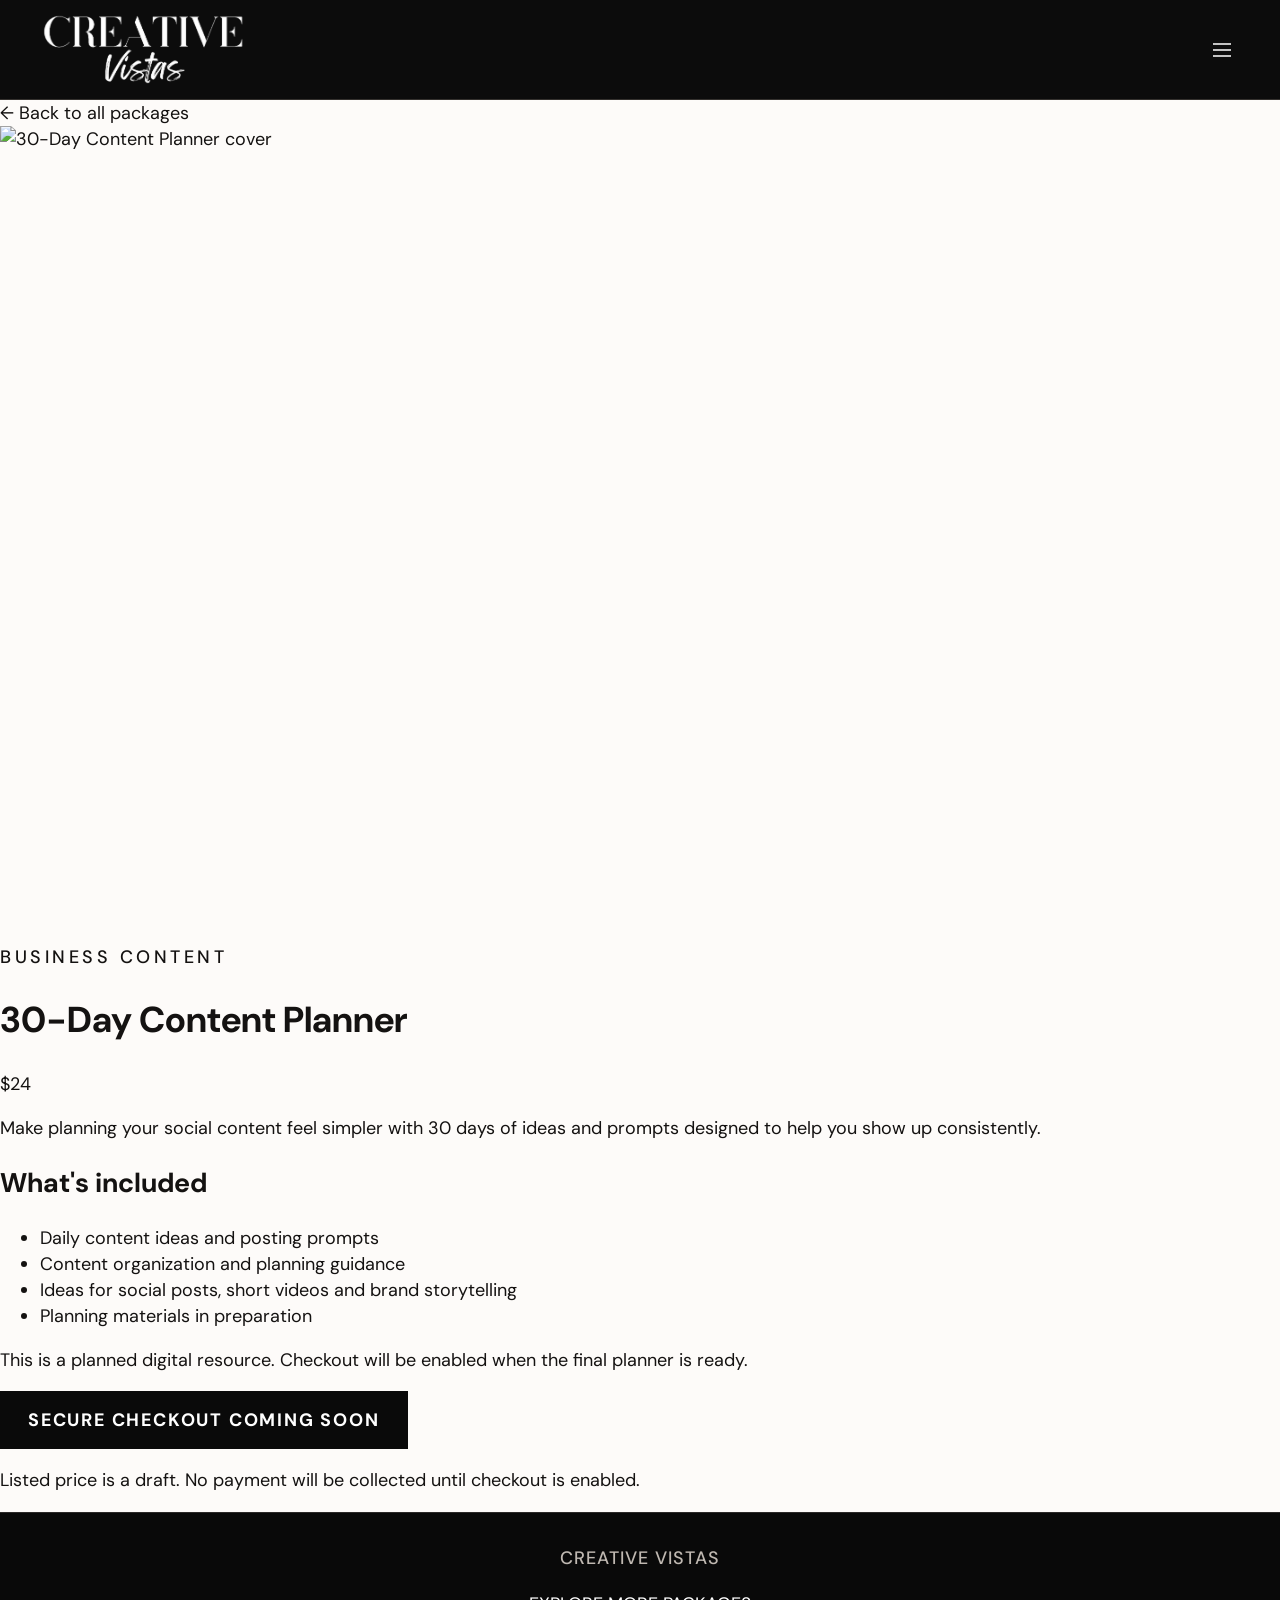
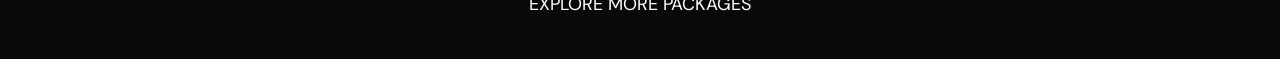
==== 30-day-content-planner.html @ d1da9bf7 "Create 30-day-content-planner.html" ====
<!doctype html>
<html lang="en"><head><meta charset="utf-8"><meta name="viewport" content="width=device-width, initial-scale=1"><meta name="theme-color" content="#141313"><meta name="description" content="Make planning your social content feel simpler with 30 days of ideas and prompts designed to help you show up consistently."><title>30-Day Content Planner | Creative Vistas</title><link rel="preconnect" href="https://fonts.googleapis.com"><link rel="preconnect" href="https://fonts.gstatic.com" crossorigin><link href="https://fonts.googleapis.com/css2?family=Cormorant+Garamond:wght@400;500;600;700&family=DM+Sans:wght@400;500;600;700&family=Caveat:wght@400;500;600;700&display=swap" rel="stylesheet"><link rel="stylesheet" href="styles.css?v=package-pages-20261112"></head>
<body><a class="skip-link" href="#main">Skip to content</a><header class="site-header"><div class="header-inner"><a href="index.html#home" class="brand" aria-label="Creative Vistas home"><img class="brand-logo" src="logo-white.png" alt="Creative Vistas" width="460" height="176"></a><nav class="primary-nav" id="nav" aria-label="Main navigation"><a href="index.html#home">Home</a><a href="index.html#shop">Shop</a><a href="index.html#shop">The Realtor Edit</a><a href="index.html#training">Training</a><a href="about.html">About</a><a href="contact.html">Contact</a></nav><div class="header-actions"><button class="icon-button menu-button" aria-label="Open menu" aria-expanded="false" aria-controls="nav"><svg viewBox="0 0 24 24"><path d="M3 6h18M3 12h18M3 18h18"/></svg></button></div></div></header>
<main id="main" class="cv-package-page"><a class="cv-package-back" href="index.html#shop">← Back to all packages</a><div class="cv-package-layout"><div class="cv-package-image"><img src="https://gcdn.picsart.com/picsart-mcp/ab89de88-077d-4010-93ae-64f29b8ddd12.png" alt="30-Day Content Planner cover" width="1200" height="800"></div><div class="cv-package-info"><p class="kicker">BUSINESS CONTENT</p><h1>30-Day Content Planner</h1><p class="cv-package-price">$24</p><p class="cv-package-intro">Make planning your social content feel simpler with 30 days of ideas and prompts designed to help you show up consistently.</p><h2>What's included</h2><ul><li>Daily content ideas and posting prompts</li><li>Content organization and planning guidance</li><li>Ideas for social posts, short videos and brand storytelling</li><li>Planning materials in preparation</li></ul><p class="cv-package-note">This is a planned digital resource. Checkout will be enabled when the final planner is ready.</p><span class="btn btn-dark cv-package-cta cv-package-disabled" aria-disabled="true">SECURE CHECKOUT COMING SOON</span><p class="cv-package-subnote">Listed price is a draft. No payment will be collected until checkout is enabled.</p></div></div></main><footer class="social-footer"><p>CREATIVE VISTAS</p><a href="index.html#shop">EXPLORE MORE PACKAGES</a></footer><script>const b=document.querySelector('.menu-button'),n=document.querySelector('#nav');b?.addEventListener('click',()=>{const o=n.classList.toggle('open');b.setAttribute('aria-expanded',String(o))});n?.querySelectorAll('a').forEach(a=>a.addEventListener('click',()=>{n.classList.remove('open');b.setAttribute('aria-expanded','false')}));</script></body></html>
---- styles.css ----
:root{--black:#141211;--black2:#211e1b;--cream:#f5f1ed;--paper:#fdfbf9;--beige:#e9e2dc;--line:#d9d1c9;--mute:#716a65;--serif:'Cormorant Garamond',Georgia,serif;--sans:'DM Sans',Arial,sans-serif}*{box-sizing:border-box}html{scroll-behavior:smooth;scroll-padding-top:75px}body{margin:0;background:var(--paper);color:var(--black);font-family:var(--sans);-webkit-font-smoothing:antialiased}button,a{touch-action:manipulation}a{color:inherit;text-decoration:none}button{font:inherit}button:focus-visible,a:focus-visible,input:focus-visible{outline:2px solid #aa8766;outline-offset:4px}img{max-width:100%;display:block}.skip-link{position:absolute;left:-200vw;top:0;z-index:200;background:white;padding:12px}.skip-link:focus{left:12px}.announcement{text-align:center;background:#0b0b0b;color:#dad1c8;font-size:9px;letter-spacing:2.3px;padding:8px 12px}.sparkle{padding:0 11px;color:#b8a18f}.site-header{position:sticky;top:0;z-index:40;background:#0c0c0c;color:white;border-bottom:1px solid #34312e}.header-inner{max-width:1510px;margin:auto;display:flex;align-items:center;justify-content:space-between;padding:10px clamp(20px,4.5vw,80px);min-height:73px;gap:25px}.brand{display:flex;flex-direction:column;align-items:center;min-width:252px;line-height:1}.brand-large{font:400 clamp(25px,2.65vw,40px)/.9 var(--serif);white-space:nowrap;letter-spacing:-1.2px}.brand-large i{font-size:1.55em;font-weight:400;letter-spacing:-8px;margin-right:8px}.brand-small,.footer-brand small{font-size:9px;letter-spacing:2.6px;margin-top:7px}.primary-nav{display:flex;align-items:center;gap:clamp(13px,2.1vw,37px);font-size:12px}.primary-nav a{white-space:nowrap;position:relative;padding:8px 0}.primary-nav a:hover:after,.primary-nav a.active:after{content:"";position:absolute;bottom:4px;height:1px;background:white;left:0;right:0}.header-actions{display:flex;align-items:center;gap:13px}.icon-button{position:relative;border:0;background:none;color:inherit;cursor:pointer;padding:5px;line-height:0}.icon-button svg{width:23px;height:23px;stroke:currentColor;stroke-width:1.45;fill:none}.cart-count{position:absolute;top:-3px;right:-7px;border-radius:50%;background:#d1bdab;color:#161412;font-size:9px;width:15px;height:15px;display:grid;place-items:center}.menu-button{display:none}.hero{min-height:430px;display:grid;grid-template-columns:40% 60%;background:linear-gradient(110deg,#2c2926,#191817);color:white;overflow:hidden;position:relative}.hero-copy{z-index:2;padding:64px 4vw 60px max(7%,calc((100vw - 1410px)/2));display:flex;flex-direction:column;align-items:flex-start;justify-content:center;background:radial-gradient(circle at 20% 35%,#413a35 0%,#242220 70%)}.eyebrow,.kicker{font-size:11px;letter-spacing:3.5px;font-weight:500;text-transform:uppercase}.eyebrow.light{color:#f3eeea;letter-spacing:5px;font-size:13px;margin:0 0 15px}.hero h1{font:400 clamp(55px,6vw,106px)/.79 var(--serif);letter-spacing:-2.7px;margin:0 0 25px;white-space:nowrap}.hero-subhead{font:italic 500 clamp(18px,1.65vw,23px)/1.12 var(--serif);max-width:420px;margin:0 0 23px;color:#f4eeeb}.hero-media{background-image:url('hero-photo.webp');background-position:center center;background-size:cover;min-height:380px}.btn{font-size:11px;letter-spacing:1.8px;font-weight:700;display:inline-flex;justify-content:center;align-items:center;gap:25px;padding:15px 27px;cursor:pointer;transition:background .25s,color .25s,transform .25s;border:1px solid transparent;min-width:186px}.btn:hover{transform:translateY(-2px)}.btn-outline-light{color:white;border-color:#d8d5d3;background:rgba(0,0,0,.45)}.btn-outline-light:hover{background:#fff;color:#121212}.btn-dark{background:#0a0a0a;color:white}.btn-dark:hover{background:#474039}.btn:disabled{opacity:.57;cursor:not-allowed;transform:none}.hero-bottom-line{height:4px;background:linear-gradient(90deg,#c9b8a8,transparent);position:absolute;bottom:0;width:100%}.benefit-ribbon{display:grid;grid-template-columns:repeat(4,1fr);max-width:100%;padding:21px max(4%,calc((100% - 1400px)/2));background:#eee8e3}.benefit{display:flex;align-items:center;justify-content:center;gap:18px;border-right:1px solid #bcb1a7}.benefit:last-child{border:0}.benefit svg{width:43px;height:43px;fill:none;stroke:#211d1a;stroke-width:1.5;flex:none}.benefit span{font-size:12px;font-weight:700;letter-spacing:1.2px;line-height:1.55}.section-pad{padding:35px clamp(16px,3vw,48px) 28px}.section-heading{max-width:1210px;display:flex;align-items:center;justify-content:center;gap:27px;margin:0 auto 25px;text-align:center}.section-heading .heading-rule{height:1px;background:#8e8580;flex:1;max-width:220px}.section-heading h2{font:400 clamp(28px,3vw,42px)/1 var(--serif);margin:0;letter-spacing:-.7px}.section-heading p{font:italic 19px/1.15 var(--serif);margin:5px 0 0}.category-grid{display:grid;grid-template-columns:repeat(4,minmax(0,1fr));gap:12px;max-width:1500px;margin:auto}.category-card{position:relative;overflow:hidden;height:clamp(175px,17vw,270px);isolation:isolate;background:#5b554f}.category-card img{width:100%;height:100%;object-fit:cover;filter:saturate(.84);transition:transform .65s}.category-card:hover img{transform:scale(1.07)}.category-shade{position:absolute;inset:0;background:linear-gradient(0deg,rgba(0,0,0,.75),transparent 83%)}.category-title{position:absolute;bottom:27px;left:19px;font:400 clamp(23px,2.65vw,40px)/.82 var(--serif);color:white;letter-spacing:-.4px}.category-title small{display:block;margin-top:14px;font:500 clamp(7px,.7vw,10px)/1.35 var(--sans);letter-spacing:1.3px}.circle-arrow{position:absolute;bottom:15px;right:15px;background:#f4f1ed;color:#141211;border-radius:50%;width:34px;height:34px;display:grid;place-items:center;font-size:21px;transition:transform .3s}.category-card:hover .circle-arrow{transform:rotate(-45deg)}.products{padding-top:31px;padding-bottom:34px}.products-heading{margin-bottom:17px}.products-heading .kicker{font:500 10px var(--sans);letter-spacing:3px;margin-bottom:8px;color:var(--mute)}.shop-tools{max-width:1500px;margin:0 auto 16px;display:flex;align-items:center;justify-content:space-between;gap:10px}.filter-row{display:flex;gap:7px;flex-wrap:wrap}.filter{font-size:11px;color:#494039;border:1px solid #d4cac0;padding:8px 14px;background:transparent;cursor:pointer;transition:.2s}.filter:hover,.filter.active{background:#221e1b;color:white;border-color:#221e1b}.product-total{font-size:11px;color:#766e69;white-space:nowrap}.product-grid{display:grid;grid-template-columns:repeat(5,minmax(0,1fr));gap:13px;max-width:1500px;margin:auto}.product-card{border:1px solid #eee8e3;background:white;min-width:0;display:flex;flex-direction:column;box-shadow:0 3px 15px #34231a07;transition:box-shadow .3s,transform .3s}.product-card:hover{transform:translateY(-4px);box-shadow:0 10px 25px #34231a17}.product-image-button{background:#f5f0eb;padding:0;border:0;cursor:pointer;width:100%;height:clamp(130px,13vw,215px);overflow:hidden}.product-image-button img{width:100%;height:100%;object-fit:cover;transition:transform .5s}.product-card:hover img{transform:scale(1.045)}.product-info{padding:13px 11px 14px;text-align:center;display:flex;flex-direction:column;flex:1;align-items:stretch}.product-info h3{font:600 clamp(19px,1.7vw,27px)/.92 var(--serif);margin:3px 0 11px;min-height:43px}.product-price{font-size:18px;font-weight:700;margin:0 0 10px}.add-button{background:#101010;color:white;border:0;cursor:pointer;padding:10px 7px;font-size:10px;letter-spacing:1px;font-weight:700;margin-top:auto;transition:background .2s}.add-button:hover{background:#55493e}.store-note{text-align:center;color:#8a7f77;font-size:10px;letter-spacing:1.4px;margin:22px 0 0}.realtor-feature{display:grid;grid-template-columns:38% 62%;min-height:260px;background:#eae3dd}.realtor-photo{background-image:url('realtor-category.webp');background-size:cover;background-position:center 41%;min-height:260px}.realtor-copy{padding:45px 8%}.realtor-copy h2{font:400 clamp(38px,4vw,61px)/1 var(--serif);margin:10px 0}.realtor-copy h2 em{font-weight:400}.realtor-copy p:not(.kicker){font:18px/1.5 var(--serif);max-width:620px}.text-cta{font-size:11px;letter-spacing:2px;font-weight:700;border-bottom:1px solid currentColor;display:inline-block;padding-bottom:7px;margin-top:5px}.text-cta span{margin-left:10px}.training{display:grid;grid-template-columns:34% 39% 27%;background:#f1ece7;min-height:282px}.training-photo{background-image:url('education-photo.webp');background-position:center;background-size:cover}.training-copy{padding:31px 7%}.training-copy .kicker,.realtor-copy .kicker{font-size:10px;letter-spacing:2.8px}.training-copy h2{font:400 clamp(30px,3.1vw,50px)/.94 var(--serif);margin:10px 0}.training-copy p:not(.kicker){font:italic clamp(17px,1.6vw,22px)/1.13 var(--serif);margin:0 0 12px}.training .btn{padding:10px 17px;min-width:0}.training-list{align-self:center;padding:9px 18px 9px 36px;margin:0 15px 0 0;border-left:1px solid #aaa199;list-style:none;display:flex;flex-direction:column;gap:17px}.training-list li{font-size:11px;font-weight:700;letter-spacing:.3px;display:flex;gap:15px;align-items:center}.training-list li:before{content:'✓';font-size:20px;font-weight:400}.trust-row{display:grid;grid-template-columns:repeat(4,1fr);gap:0;padding:24px 3%;background:#fff}.trust-row>div{display:flex;justify-content:center;align-items:center;gap:13px;border-right:1px solid #c9c0b9}.trust-row>div:last-child{border:0}.trust-row svg{width:33px;height:33px;fill:none;stroke:#1b1715;stroke-width:1.5;flex:none}.trust-row span{display:flex;flex-direction:column;gap:3px}.trust-row strong{font-size:10px}.trust-row small{font-size:10px;color:#625b56}.about{background:#eae2da;padding:65px clamp(24px,9vw,140px);display:grid;grid-template-columns:1fr 1fr;gap:60px;align-items:center}.about h2,.contact h2{font:400 clamp(39px,5vw,70px)/.88 var(--serif);margin:15px 0}.about h2 em{font-weight:400}.about-text p{font:23px/1.35 var(--serif)}.contact{text-align:center;padding:74px 20px;background:#201d1b;color:white}.contact h2{margin:18px 0}.contact>p:not(.kicker){font:22px/1.2 var(--serif);max-width:620px;margin:0 auto 24px}.footer{background:#0a0a0a;color:white;padding:31px 5%;display:flex;align-items:center;justify-content:space-between;gap:20px}.footer-brand{text-align:center}.footer-brand .brand-large{font-size:30px}.footer-links{display:flex;gap:22px;font-size:11px}.footer p{font-size:10px;color:#b2aaa4;line-height:1.8;text-align:right}.overlay{position:fixed;inset:0;background:#0e0c0bcc;z-index:65;opacity:0;transition:opacity .25s}.overlay.visible{opacity:1}.drawer{position:fixed;right:0;top:0;bottom:0;z-index:75;width:min(450px,100vw);background:#faf8f5;box-shadow:-15px 0 45px #0003;transform:translateX(105%);transition:transform .35s;display:flex;flex-direction:column}.drawer.open{transform:translateX(0)}.drawer-head{padding:28px;border-bottom:1px solid var(--line);display:flex;justify-content:space-between;align-items:start}.drawer-head h2{font:46px var(--serif);margin:4px 0}.close-cart,.close-search,.close-product{font-size:31px}.cart-items{flex:1;overflow:auto;padding:22px 26px}.empty-cart{font:24px var(--serif);color:#72675e;margin:50px 0;text-align:center}.cart-line{display:flex;align-items:center;gap:15px;padding:15px 0;border-bottom:1px solid var(--line)}.cart-line img{width:90px;height:78px;object-fit:cover}.cart-line-content{flex:1}.cart-line h3{font:600 22px/1 var(--serif);margin:0 0 7px}.cart-line span{font-size:12px}.quantity{display:flex;align-items:center;gap:13px;margin-top:10px}.quantity button{background:transparent;border:1px solid #ccc;width:26px;height:26px;cursor:pointer}.drawer-foot{padding:25px;border-top:1px solid var(--line)}.subtotal{display:flex;justify-content:space-between;margin-bottom:17px}.drawer-foot .btn{width:100%}.drawer-foot p{font-size:11px;text-align:center;color:#79706a}.search-dialog,.product-dialog{position:fixed;left:50%;top:50%;transform:translate(-50%,-44%);width:min(680px,calc(100vw - 24px));max-height:87vh;overflow:auto;background:var(--paper);z-index:76;opacity:0;pointer-events:none;transition:opacity .2s,transform .2s;padding:35px;box-shadow:0 20px 60px #0004}.search-dialog.open,.product-dialog.open{transform:translate(-50%,-50%);opacity:1;pointer-events:auto}.close-search,.close-product{position:absolute;right:18px;top:15px}.search-dialog label{display:block;margin-bottom:19px}.search-dialog input{width:100%;border:0;border-bottom:1px solid #857c75;padding:14px 3px;background:transparent;font:28px var(--serif);outline:0}.search-result{display:flex;align-items:center;gap:16px;padding:12px 0;border-bottom:1px solid #ebe3dc;cursor:pointer;background:transparent;border-left:0;border-right:0;border-top:0;width:100%;text-align:left}.search-result img{width:86px;height:64px;object-fit:cover}.search-result strong{display:block;font:600 22px var(--serif)}.search-result small{font:12px var(--sans)}.dialog-product-content{display:grid;grid-template-columns:48% 52%;gap:22px;padding-right:10px}.dialog-product-content img{width:100%;aspect-ratio:1;object-fit:cover}.dialog-product-content h2{font:400 39px/.9 var(--serif);margin:10px 0}.dialog-product-content p{font:18px/1.3 var(--serif)}.dialog-product-content strong{font-size:19px}.dialog-product-content .btn{margin-top:19px}.toast{position:fixed;bottom:25px;left:50%;transform:translate(-50%,25px);padding:13px 22px;background:#1d1917;color:white;z-index:90;font-size:12px;opacity:0;pointer-events:none;transition:.3s}.toast.show{transform:translate(-50%,0);opacity:1}body.modal-open{overflow:hidden}
@media(min-width:1600px){.hero{min-height:550px}.hero-media{min-height:550px}.hero-copy{padding-left:max(10%,calc((100vw - 1450px)/2))}}@media(max-width:1120px){.brand{min-width:208px}.brand-large{font-size:29px}.primary-nav{gap:13px;font-size:11px}.hero-copy{padding-left:5%}.hero h1{font-size:clamp(53px,6vw,75px)}.training{grid-template-columns:32% 42% 26%}.training-list{padding-left:20px}.training-list li{font-size:10px}.category-title{font-size:30px}.category-title small{font-size:8px}}@media(max-width:850px){.header-inner{min-height:67px}.brand{min-width:0}.menu-button{display:block}.primary-nav{display:none;position:absolute;left:0;right:0;top:100%;padding:18px 24px;background:#0c0c0c;flex-direction:column;align-items:flex-start;gap:12px;border-top:1px solid #333}.primary-nav.open{display:flex}.primary-nav a{font-size:15px}.hero{grid-template-columns:45% 55%;min-height:380px}.hero-copy{padding:35px 22px}.hero h1{font-size:clamp(48px,6vw,65px);white-space:normal}.hero-subhead{font-size:18px}.benefit svg{width:31px;height:31px}.benefit{gap:9px}.benefit span{font-size:9px}.category-grid{grid-template-columns:repeat(2,1fr)}.category-card{height:240px}.category-title{font-size:39px}.category-title small{font-size:9px}.product-grid{grid-template-columns:repeat(3,minmax(0,1fr))}.product-image-button{height:180px}.training{grid-template-columns:36% 64%}.training-list{grid-column:1/-1;flex-direction:row;justify-content:space-evenly;gap:10px;border:0;margin:0;padding:17px}.training-list li{font-size:9px}.training-list li:before{font-size:16px}.trust-row{grid-template-columns:repeat(2,1fr);row-gap:20px}.trust-row>div:nth-child(2){border:0}.about{gap:20px}.about-text p{font-size:20px}}
@media(max-width:600px){.announcement{font-size:7px;letter-spacing:1.1px}.sparkle{padding:0 5px}.header-inner{padding:9px 16px;gap:8px}.brand-large{font-size:27px}.brand-large i{margin-right:5px;letter-spacing:-6px}.brand-small{font-size:7px}.header-actions{gap:6px}.icon-button svg{width:21px;height:21px}.hero{grid-template-columns:1fr;min-height:auto;display:flex;flex-direction:column-reverse}.hero-media{height:265px;min-height:0;background-position:center 45%}.hero-copy{padding:33px 22px 34px;background:#282421}.hero h1{font-size:clamp(53px,14vw,78px);margin-bottom:18px;white-space:nowrap}.eyebrow.light{font-size:10px}.hero-subhead{font-size:21px;max-width:380px}.benefit-ribbon{padding:14px 9px;gap:8px;grid-template-columns:repeat(2,1fr);row-gap:17px}.benefit{justify-content:flex-start;padding-left:11%;border:0}.benefit svg{width:34px;height:34px}.benefit span{font-size:9px}.section-pad{padding:30px 13px 22px}.section-heading{gap:10px}.section-heading h2{font-size:31px}.section-heading p{font-size:16px}.category-grid{gap:9px}.category-card{height:190px}.category-title{font-size:29px;left:10px;bottom:20px}.category-title small{font-size:7px;letter-spacing:.7px}.circle-arrow{width:25px;height:25px;font-size:15px;right:8px;bottom:9px}.products-heading h2{font-size:34px}.shop-tools{flex-direction:column;align-items:flex-start}.filter-row{gap:5px}.filter{padding:7px 9px;font-size:10px}.product-grid{grid-template-columns:repeat(2,minmax(0,1fr));gap:9px}.product-image-button{height:155px}.product-info{padding:9px}.product-info h3{font-size:22px}.product-price{font-size:15px}.add-button{font-size:9px}.store-note{font-size:9px}.realtor-feature{grid-template-columns:1fr}.realtor-photo{min-height:205px}.realtor-copy{padding:28px 25px}.realtor-copy h2{font-size:48px}.training{grid-template-columns:1fr}.training-photo{min-height:230px}.training-copy{padding:28px 24px}.training-copy h2{font-size:44px}.training-list{flex-direction:column;align-items:flex-start;padding:5px 27px 25px;gap:12px}.training-list li{font-size:11px}.trust-row{padding:23px 9px;gap:22px 0}.trust-row>div{justify-content:flex-start;padding-left:10px;gap:8px}.trust-row svg{width:27px;height:27px}.trust-row strong{font-size:9px}.trust-row small{font-size:8px}.about{grid-template-columns:1fr;padding:47px 24px;gap:0}.about h2{font-size:52px}.about-text p{font-size:23px}.contact{padding:55px 20px}.contact h2{font-size:53px}.footer{flex-direction:column;padding:34px 20px;text-align:center}.footer p{text-align:center}.footer-links{flex-wrap:wrap;justify-content:center}.dialog-product-content{grid-template-columns:1fr}.dialog-product-content img{max-height:260px}.search-dialog,.product-dialog{padding:30px 19px}.search-dialog input{font-size:23px}}
@media(prefers-reduced-motion:reduce){*,*::before,*::after{scroll-behavior:auto!important;transition:none!important;animation:none!important}}

/* Original Creative Vistas logo: transparent crop from the owner-provided artwork */
.brand{min-width:0;display:block;flex-shrink:0}.brand-logo{width:clamp(175px,19vw,245px);height:auto;display:block}.footer-logo{width:230px;height:auto;display:block;margin:auto}.footer-brand small{display:block;margin-top:3px}@media(max-width:1120px){.brand-logo{width:190px}}@media(max-width:600px){.brand-logo{width:165px}.footer-logo{width:210px}}

/* Creative Vistas refinements — November 2026 */
:root{--handwriting:'Caveat',cursive}
/* Main nav: expanded script style, deliberate separation from logo and icons. */
.header-inner{display:grid;grid-template-columns:minmax(178px,245px) minmax(0,1fr) auto;column-gap:clamp(15px,2vw,35px);padding-inline:clamp(16px,3vw,50px);max-width:1600px;min-height:91px}
.brand{width:100%;min-width:0;max-width:245px}
.brand-logo{width:100%;max-width:245px;height:auto;object-fit:contain}
.primary-nav{display:flex;min-width:0;justify-content:center;gap:clamp(10px,1.65vw,30px);font-family:var(--handwriting);font-size:clamp(18px,1.65vw,24px);font-weight:600;line-height:1;letter-spacing:.15px}
.primary-nav a{display:inline-block;padding:14px 0 12px;white-space:nowrap}
.primary-nav a:hover:after,.primary-nav a.active:after{bottom:6px}
.header-actions{gap:clamp(5px,.8vw,14px);flex-shrink:0}
/* Avoid any content overflowing the hero copy column on desktop. */
.hero{grid-template-columns:minmax(0,43%) minmax(0,57%);min-height:450px}
.hero-copy{min-width:0;padding:50px clamp(24px,3.5vw,64px);position:relative}
.hero h1{white-space:normal;overflow-wrap:normal;max-width:100%;font-size:clamp(44px,4.55vw,78px);line-height:.89;letter-spacing:-1.3px}
.hero-subhead{max-width:480px;line-height:1.25}
/* Image assets: avoid browser distortions and fuzzy enlargement transitions. */
.hero-media,.training-photo{background-repeat:no-repeat;background-size:cover}
.category-card img,.product-image-button img{object-fit:cover;image-rendering:auto}
.category-card{transform:translateZ(0)}
/* Category imagery already contains its label; no duplicate text overlay. */
@media (max-width:1190px){
 .header-inner{grid-template-columns:minmax(170px,205px) minmax(0,1fr) auto;column-gap:14px;padding-inline:18px}
 .primary-nav{gap:clamp(8px,1vw,14px);font-size:20px}
 .hero h1{font-size:clamp(43px,4.4vw,61px)}
}
/* Switch to the polished mobile navigation before desktop labels can collide. */
@media (max-width:1020px){
 .header-inner{display:flex;justify-content:space-between;min-height:74px;padding-inline:19px}
 .brand{max-width:200px;flex:0 1 200px}
 .brand-logo{width:100%}
 .menu-button{display:block}
 .primary-nav{display:none;position:absolute;left:0;right:0;top:100%;background:#0c0c0c;padding:19px 27px 26px;flex-direction:column;align-items:flex-start;gap:3px;border-top:1px solid #333;font-size:27px;box-shadow:0 16px 24px #0005}
 .primary-nav.open{display:flex}
 .primary-nav a{font-size:27px;padding:10px 0}
 .hero{grid-template-columns:45% 55%;min-height:380px}
 .hero-copy{padding:35px 22px}
 .hero h1{font-size:clamp(43px,5.5vw,64px)}
}
@media(max-width:600px){
 .header-inner{min-height:70px;padding:9px 15px}
 .brand{flex:0 1 166px;max-width:166px}
 .brand-logo{width:100%}
 .hero{display:flex;flex-direction:column-reverse;min-height:auto}
 .hero-media{height:265px;min-height:0}
 .hero-copy{padding:33px 22px 34px}
 .hero h1{font-size:clamp(49px,12.2vw,73px);line-height:.82;letter-spacing:-1.3px}
 .hero-subhead{font-size:21px}
 .primary-nav{font-size:28px}
 .primary-nav a{font-size:28px}
}


/* November 2026 refinement pass */
.announcement{display:none !important;}

.header-inner{display:grid;grid-template-columns:minmax(220px,280px) minmax(0,1fr) auto;align-items:center;column-gap:clamp(18px,2.5vw,42px);padding-inline:clamp(20px,3.2vw,52px);max-width:1680px;min-height:96px}
.brand{max-width:280px}
.brand-logo{max-width:280px;width:100%}
.primary-nav{display:flex;justify-content:center;align-items:center;min-width:0;gap:clamp(16px,2.2vw,42px);font-family:var(--handwriting);font-size:clamp(21px,1.85vw,29px);font-weight:600;line-height:1;letter-spacing:.2px;flex-wrap:nowrap}
.primary-nav a{padding:14px 0 13px;white-space:nowrap}
.header-actions{gap:clamp(8px,1vw,14px)}
.icon-button svg{width:24px;height:24px}
.footer-brand small{display:none}
.contact{display:none !important}
@media (min-width:1021px){
  .site-header{position:sticky;top:0;z-index:60}
}
@media (max-width:1280px){
  .header-inner{grid-template-columns:minmax(190px,230px) minmax(0,1fr) auto;column-gap:16px;padding-inline:18px;min-height:88px}
  .brand{max-width:230px}
  .brand-logo{max-width:230px}
  .primary-nav{gap:clamp(10px,1.1vw,18px);font-size:clamp(19px,1.55vw,24px)}
}
@media (max-width:1020px){
  .header-inner{display:flex;justify-content:space-between;min-height:74px;padding-inline:19px}
  .brand{max-width:200px;flex:0 1 200px}
  .brand-logo{width:100%}
  .menu-button{display:block}
  .primary-nav{display:none;position:absolute;left:0;right:0;top:100%;background:#0c0c0c;padding:19px 27px 26px;flex-direction:column;align-items:flex-start;gap:3px;border-top:1px solid #333;font-size:28px;box-shadow:0 16px 24px #0005}
  .primary-nav.open{display:flex}
  .primary-nav a{font-size:28px;padding:10px 0}
}
@media (max-width:600px){
  .brand{max-width:166px;flex:0 1 166px}
  .brand-logo{max-width:166px}
}

/* Refined, nonrepetitive storefront — collections and duplicated benefit ribbons removed */
.products{padding-top:clamp(42px,5vw,76px)}
.products-heading{margin-bottom:24px}
.products-heading h2{font-size:clamp(36px,4vw,58px)}
.about-simple{display:flex;align-items:center;justify-content:space-between;gap:40px;padding-block:clamp(52px,7vw,110px)}
.about-simple .about-title{flex:1 1 auto}
.about-simple .about-action{flex:0 0 auto}
.about-simple h2{font-size:clamp(44px,5.3vw,82px);line-height:.9}
.contact-cta{min-width:240px;min-height:68px;padding:20px 36px;font-size:14px;letter-spacing:2.1px;gap:35px}
.social-footer{background:#090909;color:#fff;padding:40px 24px 48px;text-align:center;border-top:1px solid #2b2928}
.social-footer p{margin:0 0 20px;font:500 11px/1.4 var(--sans);letter-spacing:3.2px;color:#bfb8b1}
.social-links{display:flex;align-items:center;justify-content:center;gap:22px}
.social-links a{display:grid;place-items:center;color:#fff;width:54px;height:54px;border:1px solid #67605d;border-radius:50%;transition:color .25s,background .25s,transform .25s,border-color .25s}
.social-links a:hover{background:#fff;color:#0b0b0b;border-color:#fff;transform:translateY(-3px)}
.social-links svg{width:23px;height:23px;fill:none;stroke:currentColor;stroke-width:1.75;stroke-linecap:round;stroke-linejoin:round}
.social-links .social-fill,.social-links .tiktok-icon,.social-links .facebook-icon{fill:currentColor;stroke:none}
@media(max-width:850px){.about-simple{flex-direction:column;align-items:flex-start;gap:20px}.about-simple .about-action{width:100%}.contact-cta{width:min(100%,360px)}}
@media(max-width:600px){.products{padding-top:40px}.products-heading h2{font-size:clamp(34px,9vw,46px)}.about-simple{padding:55px 24px}.about-simple h2{font-size:clamp(48px,12vw,66px)}.contact-cta{min-height:64px}.social-footer{padding:36px 16px 42px}}


/* Dedicated About and Contact pages — keep the storefront homepage clean. */
.interior-page{background:#f9f7f4;min-height:60vh}
.interior-hero{padding:clamp(58px,9vw,130px) clamp(24px,9vw,150px);background:#eae2da}
.interior-hero .kicker{margin:0 0 24px}
.interior-hero h1{font:400 clamp(52px,7vw,110px)/.9 var(--serif);letter-spacing:-1.5px;margin:0 0 26px;max-width:950px}
.interior-hero h1 em{font-weight:400}
.interior-hero>p:not(.kicker){font:clamp(21px,2.2vw,29px)/1.3 var(--serif);max-width:700px;margin:0 0 32px}
.interior-detail{padding:clamp(44px,6vw,90px) clamp(24px,9vw,150px);max-width:1250px;margin:auto}
.interior-detail h2{font:400 clamp(36px,4.2vw,60px)/.95 var(--serif);margin:0 0 16px}
.interior-detail p{font:clamp(19px,1.7vw,25px)/1.35 var(--serif);max-width:780px;margin:0}
.interior-links{display:flex;flex-wrap:wrap;gap:24px;margin-top:30px}
.interior-links a{font:600 15px var(--sans);border-bottom:1px solid;padding-bottom:6px}
.interior-page .btn{min-height:54px}
@media(max-width:600px){.interior-hero{padding:60px 24px}.interior-hero h1{font-size:clamp(47px,12vw,65px)}.interior-hero>p:not(.kicker){font-size:22px}.interior-detail{padding:48px 24px}.interior-links{gap:17px}}

/* Readability and responsive-width pass — Creative Vistas */
html{font-size:16px}
body{font-size:16px;line-height:1.45;max-width:100%;overflow-x:clip}
main,section,header,footer{max-width:100%}
.header-inner{width:100%;max-width:1680px;min-width:0}
.primary-nav a{font-size:inherit}
.eyebrow,.kicker,.products-heading .kicker,.store-note,.product-total,
.filter,.add-button,.btn,.training-copy .kicker,.training-list li,
.social-footer p,.footer p,.footer-links,.trust-row strong,.trust-row small,
.drawer-foot p,.dialog-product-content small,.search-result small{
  font-size:16px;
}
.eyebrow.light{font-size:16px;letter-spacing:2px}
.products-heading .kicker,.social-footer p{font-size:16px;letter-spacing:2px}
.store-note{max-width:900px;margin:24px auto 0;line-height:1.5;letter-spacing:.2px}
.filter{padding:11px 16px;min-height:44px}
.filter-row{gap:10px}
.shop-tools{gap:18px;flex-wrap:wrap}
.products{padding-left:clamp(18px,3vw,50px);padding-right:clamp(18px,3vw,50px)}
.product-grid{grid-template-columns:repeat(4,minmax(0,1fr));gap:20px;width:100%;max-width:1440px}
.product-image-button{height:auto;aspect-ratio:1.45}
.product-info{padding:18px 14px 19px}
.product-info h3{font-size:clamp(25px,2.1vw,33px);line-height:1.06;min-height:0;margin:4px 0 13px;overflow-wrap:break-word}
.product-price{font-size:20px}
.add-button{font-size:16px;min-height:48px;letter-spacing:.4px}
.training{grid-template-columns:minmax(0,33%) minmax(0,40%) minmax(0,27%)}
.training-copy{min-width:0}
.training-copy .kicker{font-size:16px}
.training-copy h2{font-size:clamp(37px,3.2vw,56px);line-height:.98;overflow-wrap:break-word}
.training-copy p:not(.kicker){font-size:clamp(21px,1.8vw,26px);line-height:1.3}
.training-list{min-width:0;padding:16px 16px 16px 24px;gap:16px}
.training-list li{font-size:16px;line-height:1.35;letter-spacing:0;gap:10px}
.training .btn{font-size:16px;min-height:48px;line-height:1.2}
.social-footer{padding:32px 20px 42px}
.social-footer p{margin-bottom:20px}
.interior-page{width:100%;max-width:100%;min-height:0}
.interior-hero{width:100%;padding:clamp(52px,7vw,105px) clamp(24px,6vw,104px)}
.interior-detail{width:100%;max-width:1440px;padding:clamp(45px,5vw,80px) clamp(24px,6vw,104px)}
.interior-links a{font-size:17px}
.interior-hero h1{max-width:100%;overflow-wrap:break-word}
.interior-hero>p:not(.kicker){max-width:770px}
.interior-page .btn{font-size:16px}
.search-result strong{line-height:1.1}
.search-result small{display:block;margin-top:6px}
.dialog-product-content p{line-height:1.3}
.drawer-foot p{line-height:1.5}
.header-actions{flex-shrink:0}
.icon-button{min-width:40px;min-height:40px;display:inline-grid;place-items:center}
@media(min-width:1251px){
  .header-inner{grid-template-columns:minmax(185px,240px) minmax(0,1fr) auto;gap:clamp(14px,2vw,32px)}
  .brand,.brand-logo{max-width:240px}
  .primary-nav{gap:clamp(16px,1.8vw,30px);font-size:clamp(25px,1.8vw,30px)}
  .hero{grid-template-columns:minmax(0,47%) minmax(0,53%)}
  .hero h1{font-size:clamp(56px,4.5vw,84px)}
}
@media(max-width:1250px){
  .header-inner{display:flex;align-items:center;justify-content:space-between;min-height:78px;padding:10px 20px}
  .brand{flex:0 1 220px;max-width:220px}
  .brand-logo{width:100%;max-width:220px}
  .menu-button{display:inline-grid}
  .primary-nav{display:none;position:absolute;top:100%;left:0;right:0;background:#0c0c0c;
    padding:18px 26px 24px;flex-direction:column;align-items:flex-start;gap:4px;
    border-top:1px solid #333;box-shadow:0 16px 24px #0005}
  .primary-nav.open{display:flex}
  .primary-nav a{font-size:29px;padding:10px 0}
  .product-grid{grid-template-columns:repeat(3,minmax(0,1fr))}
  .training{grid-template-columns:minmax(0,38%) minmax(0,62%)}
  .training-list{grid-column:1/-1;display:flex;flex-direction:row;flex-wrap:wrap;justify-content:center;
    margin:0;padding:24px;border-left:0;border-top:1px solid #d9d1c9;gap:14px 24px}
}
@media(max-width:850px){
  .product-grid{grid-template-columns:repeat(2,minmax(0,1fr))}
  .training{grid-template-columns:1fr}
  .training-photo{min-height:240px}
  .training-copy{padding:30px 25px}
  .training-list{justify-content:flex-start;padding:24px 25px}
  .product-image-button{aspect-ratio:1.3}
  .hero h1{white-space:normal}
}
@media(max-width:600px){
  .header-inner{min-height:75px;padding:9px 16px}
  .brand{max-width:170px;flex:0 1 170px}
  .brand-logo{max-width:170px}
  .primary-nav a{font-size:30px}
  .products{padding-left:14px;padding-right:14px}
  .products-heading h2{font-size:clamp(39px,9vw,54px)}
  .shop-tools{align-items:flex-start}
  .filter-row{gap:8px}
  .filter{font-size:15px;padding:10px 12px;min-height:44px}
  .product-grid{gap:12px}
  .product-image-button{aspect-ratio:1.1}
  .product-info{padding:13px 10px 15px}
  .product-info h3{font-size:clamp(23px,5.5vw,29px);line-height:1.04}
  .product-price{font-size:18px}
  .add-button{font-size:15px;padding:11px 5px}
  .training-copy h2{font-size:clamp(42px,10vw,57px)}
  .training-list{flex-direction:column;align-items:flex-start;gap:13px}
  .training-list li{font-size:16px}
  .social-footer p{font-size:16px}
  .store-note{font-size:15px}
  .hero-copy{min-width:0}
  .hero h1{font-size:clamp(48px,11.6vw,72px);line-height:.92}
  .interior-hero{padding:55px 22px}
  .interior-detail{padding:48px 22px}
}

/* CV desktop proportion and legibility correction v2 */
html{font-size:16px}
body{font-size:16px;overflow-x:clip}
.site-header,.hero,.products,.training,.social-footer,.interior-page{width:100%;max-width:none}
.header-inner{max-width:none;width:100%;padding-inline:clamp(22px,3vw,60px)}
.hero{grid-template-columns:minmax(0,45%) minmax(0,55%);min-height:480px}
.hero-copy{padding:42px clamp(25px,3vw,64px);justify-content:center}
.hero-copy .eyebrow{font-size:17px}
.hero h1{font-size:clamp(62px,4.5vw,91px);line-height:.9;letter-spacing:-1.2px;white-space:normal;overflow-wrap:normal}
.hero-subhead{font-size:clamp(21px,1.4vw,27px);line-height:1.22;max-width:590px}
.hero .btn{font-size:17px;min-height:56px}
.hero-media{background-size:auto 126%;background-position:right center;background-repeat:no-repeat;min-height:480px}
.products{padding:40px clamp(24px,3vw,64px) 46px}
.section-heading{max-width:none}
.products-heading{margin-bottom:25px}
.products-heading .kicker{font-size:16px;letter-spacing:1.5px}
.products-heading h2{font-size:clamp(46px,3.7vw,72px)}
.shop-tools{max-width:none;width:100%;margin-bottom:22px}
.filter{font-size:16px;padding:12px 18px;min-height:48px}
.product-total{font-size:16px}
.product-grid{max-width:none;width:100%;grid-template-columns:repeat(5,minmax(0,1fr));gap:18px}
.product-card{min-width:0}
.product-image-button{height:auto;aspect-ratio:1.36}
.product-info{padding:15px 12px 17px}
.product-info h3{font-size:clamp(25px,1.65vw,34px);line-height:1.05;min-height:0}
.product-price{font-size:20px}
.add-button{font-size:16px;min-height:48px;letter-spacing:.5px}
.store-note{font-size:15px;max-width:none;letter-spacing:0;line-height:1.45}
.training{grid-template-columns:minmax(0,34%) minmax(0,41%) minmax(0,25%)}
.training-copy{padding:32px clamp(22px,2.7vw,54px)}
.training-copy .kicker{font-size:16px}
.training-copy h2{font-size:clamp(39px,2.8vw,58px);line-height:.95}
.training-copy p:not(.kicker){font-size:clamp(22px,1.45vw,29px);line-height:1.23}
.training-list{padding:14px 15px 14px 20px;gap:12px}
.training-list li{font-size:16px;line-height:1.3}
.training .btn{font-size:16px;min-height:50px}
.social-footer p{font-size:16px}
.primary-nav{font-size:clamp(27px,1.7vw,32px)}
.primary-nav a{font-size:inherit}
.interior-hero .kicker{font-size:17px}
.interior-detail .interior-links a{font-size:17px}
.drawer-foot p,.drawer-head .kicker,.dialog-product-content small,.search-result small{font-size:15px}
@media(min-width:1251px){
 .header-inner{display:grid;grid-template-columns:minmax(195px,250px) minmax(0,1fr) auto;gap:clamp(20px,3vw,60px)}
 .brand,.brand-logo{max-width:250px}
 .primary-nav{display:flex;justify-content:space-evenly;gap:clamp(20px,2vw,42px);font-size:clamp(27px,1.7vw,32px)}
 .menu-button{display:none}
}
@media(min-width:1251px) and (max-width:1550px){
 .header-inner{grid-template-columns:minmax(170px,210px) minmax(0,1fr) auto;gap:16px}
 .brand,.brand-logo{max-width:210px}
 .primary-nav{font-size:25px;gap:clamp(12px,1.25vw,22px)}
 .product-grid{grid-template-columns:repeat(4,minmax(0,1fr))}
 .hero h1{font-size:clamp(54px,4.4vw,72px)}
}
@media(max-width:1250px){
 .header-inner{display:flex;justify-content:space-between}
 .primary-nav{display:none}
 .primary-nav.open{display:flex}
 .primary-nav a{font-size:30px}
 .menu-button{display:inline-grid}
 .product-grid{grid-template-columns:repeat(3,minmax(0,1fr))}
 .hero-media{background-size:auto 125%;background-position:right center}
 .training{grid-template-columns:minmax(0,38%) minmax(0,62%)}
 .training-list{grid-column:1/-1;flex-direction:row;flex-wrap:wrap;justify-content:center;padding:22px;gap:12px 25px;border-left:0;border-top:1px solid #d9d1c9;margin:0}
}
@media(max-width:850px){
 .hero{grid-template-columns:45% 55%;min-height:370px}
 .hero h1{font-size:clamp(47px,5.5vw,62px)}
 .hero-media{min-height:370px;background-size:auto 130%}
 .product-grid{grid-template-columns:repeat(2,minmax(0,1fr))}
 .training{grid-template-columns:1fr}
 .training-photo{min-height:250px}
 .training-list{justify-content:flex-start}
}
@media(max-width:600px){
 .hero{display:flex;flex-direction:column-reverse;min-height:0}
 .hero-media{height:270px;min-height:0;background-size:cover;background-position:65% center}
 .hero-copy{padding:32px 22px 34px}
 .hero h1{font-size:clamp(48px,11.7vw,69px);line-height:.9}
 .hero-subhead{font-size:22px}
 .products{padding:32px 14px 40px}
 .products-heading h2{font-size:clamp(40px,9.3vw,56px)}
 .filter{font-size:15px;padding:10px 12px}
 .product-grid{grid-template-columns:repeat(2,minmax(0,1fr));gap:12px}
 .product-image-button{aspect-ratio:1.14}
 .product-info h3{font-size:clamp(23px,5.5vw,29px)}
 .product-price{font-size:19px}
 .add-button{font-size:15px}
 .store-note{font-size:15px}
 .training-list{flex-direction:column}
}

/* Creative Vistas — clear large type and framed handwritten navigation */
:root{font-size:18px}
body{font-size:18px}
.eyebrow,.eyebrow.light,.kicker,.products-heading .kicker,.product-total,.store-note,
.filter,.add-button,.btn,.training-copy .kicker,.training-list li,.social-footer p,
.interior-hero .kicker,.interior-links a,.drawer-foot p,.drawer-head .kicker,
.search-result small,.dialog-product-content small,.footer-links,.cart-line span{
 font-size:18px !important;line-height:1.4;
}
.hero-subhead{font-size:clamp(24px,1.65vw,30px) !important;line-height:1.35}
.hero .btn,.training .btn,.interior-page .btn{font-size:19px !important;min-height:56px}
.products-heading .kicker{letter-spacing:1px}
.products-heading h2{font-size:clamp(48px,3.8vw,76px)}
.filter-row{gap:12px}
.filter{padding:13px 19px !important;min-height:51px}
.shop-tools{margin-bottom:24px;align-items:center}
.product-info h3{font-size:clamp(26px,1.8vw,36px);line-height:1.06}
.product-price{font-size:22px}
.add-button{padding:14px 10px;min-height:54px}
.product-grid{gap:17px}
.store-note{letter-spacing:0;max-width:100%}
.training-copy p:not(.kicker){font-size:clamp(23px,1.8vw,29px)}
.training-list li{letter-spacing:0}
.social-footer p{letter-spacing:1px}
.cart-count{font-size:14px;width:20px;height:20px}
.primary-nav a{font-family:var(--handwriting);font-weight:700;text-decoration:none;
 border:1px solid rgba(255,255,255,.5);border-radius:2px;
 padding:12px 16px !important;min-height:52px;
 display:inline-flex;align-items:center;justify-content:center;line-height:1.05;
 transition:background .2s,color .2s,border-color .2s;
}
.primary-nav a::after{display:none !important}
.primary-nav a:hover,.primary-nav a.active{background:#f5f1ed;color:#111;border-color:#f5f1ed}
@media(min-width:1361px){
 .header-inner{display:grid;grid-template-columns:minmax(180px,220px) minmax(0,1fr) auto;
    gap:clamp(15px,2vw,32px);padding-inline:clamp(18px,2.5vw,48px);min-height:100px}
 .brand,.brand-logo{max-width:220px}
 .primary-nav{display:flex;justify-content:space-between;gap:clamp(9px,1vw,20px);font-size:clamp(25px,1.65vw,32px)}
 .primary-nav a{font-size:inherit !important;white-space:nowrap}
 .menu-button{display:none}
 .product-grid{grid-template-columns:repeat(5,minmax(0,1fr))}
}
@media(min-width:1361px) and (max-width:1550px){
 .header-inner{grid-template-columns:minmax(165px,195px) minmax(0,1fr) auto;gap:12px}
 .brand,.brand-logo{max-width:195px}
 .primary-nav{font-size:25px;gap:8px}
 .primary-nav a{padding:11px 12px !important}
}
@media(max-width:1360px){
 .header-inner{display:flex;justify-content:space-between;min-height:84px}
 .primary-nav{display:none}
 .primary-nav.open{display:flex;flex-direction:column;align-items:stretch;gap:10px;
    padding:24px;position:absolute;left:0;right:0;top:100%;background:#0c0c0c}
 .primary-nav a{font-size:30px !important;justify-content:flex-start;padding:12px 20px !important}
 .menu-button{display:inline-grid}
 .product-grid{grid-template-columns:repeat(3,minmax(0,1fr))}
}
@media(max-width:850px){
 .product-grid{grid-template-columns:repeat(2,minmax(0,1fr))}
 .product-info h3{font-size:clamp(26px,4.2vw,34px)}
}
@media(max-width:600px){
 .eyebrow,.eyebrow.light,.kicker,.products-heading .kicker,.product-total,.store-note,
 .filter,.add-button,.btn,.training-copy .kicker,.training-list li,.social-footer p{font-size:16px !important}
 .primary-nav a{font-size:30px !important}
 .product-grid{grid-template-columns:repeat(2,minmax(0,1fr));gap:12px}
 .product-info h3{font-size:clamp(23px,5.3vw,28px)}
 .product-price{font-size:20px}
 .add-button{font-size:16px !important;padding:12px 6px}
 .filter{padding:11px 12px !important}
 .hero-subhead{font-size:23px !important}
}

/* Shop simplification: hide category filter controls and count; stack packages on phones. */
.products .shop-tools{display:none !important}
@media(max-width:600px){
  .products .product-grid{grid-template-columns:minmax(0,1fr) !important;gap:24px}
  .products .product-card{width:100%;min-width:0}
  .products .product-image-button{aspect-ratio:1.35}
  .products .product-info{padding:20px 18px 22px}
  .products .product-info h3{font-size:clamp(29px,7.3vw,38px)}
  .products .product-price{font-size:24px}
  .products .add-button{font-size:18px !important;padding:15px 12px}
}

/* Recognizable white Facebook mark in social links */
.social-links .facebook-letter{display:block;color:currentColor;font-family:Arial,Helvetica,sans-serif;font-size:37px;font-weight:700;line-height:1;transform:translateY(4px);text-transform:lowercase}


/* Navigation: all menu tiles match at rest; light highlight only on interaction. */
.primary-nav a,
.primary-nav a.active,
.primary-nav a:visited,
.primary-nav a.active:visited {
  background: transparent;
  color: #fff;
  border-color: rgba(255,255,255,.5);
}
.primary-nav a:hover,
.primary-nav a.active:hover,
.primary-nav a:focus-visible,
.primary-nav a.active:focus-visible {
  background: #f5f1ed;
  color: #111;
  border-color: #f5f1ed;
}

/* Uniform package-image frames across all screen sizes. */
.products .product-image-button{display:block;width:100%;height:auto;aspect-ratio:4 / 3 !important;overflow:hidden;flex-shrink:0}
.products .product-image-button img{display:block;width:100%;height:100%;object-fit:cover;object-position:center center}

/* Three distinct collections: generous desktop cards, stacked mobile cards. */
.products .product-grid{grid-template-columns:repeat(3,minmax(0,1fr)) !important;max-width:1400px;gap:24px;margin-inline:auto}
.products .product-image-button{aspect-ratio:4/3 !important;overflow:hidden}
.products .product-image-button img{width:100%;height:100%;object-fit:cover;object-position:center}
.products .product-info h3{line-height:1.1}
@media(max-width:850px){.products .product-grid{grid-template-columns:repeat(2,minmax(0,1fr)) !important;gap:16px}}
@media(max-width:600px){.products .product-grid{grid-template-columns:minmax(0,1fr) !important;gap:24px}}

/* FINAL STORE DESIGN FIX 2026-11-11: legibility, compact navigation, clean hero */
/* All intentionally small supporting type has an explicit 18px desktop / 16px phone size. */
body {font-size:18px !important;}
.eyebrow,.eyebrow.light,.kicker,.products-heading .kicker,
.product-total,.store-note,.filter,.add-button,.btn,.training-copy .kicker,
.training-list li,.social-footer p,.drawer-foot p,.drawer-head .kicker,
.cart-line span,.search-result small,.dialog-product-content small,
.interior-hero .kicker,.interior-links a {
  font-size:18px !important;
  line-height:1.45 !important;
}
.hero-copy .eyebrow.light {font-size:19px !important;letter-spacing:1.6px}
.products-heading .kicker {font-size:18px !important;letter-spacing:1.3px}
.store-note {font-size:18px !important;letter-spacing:0;max-width:100%;padding-inline:18px}
.social-footer p {font-size:18px !important;letter-spacing:1px}
.hero-subhead {font-size:clamp(23px,1.6vw,29px) !important;line-height:1.3 !important}
.hero .btn,.training .btn,.interior-page .btn {font-size:19px !important;padding:14px 23px}
.product-info h3 {font-size:clamp(27px,1.8vw,36px) !important;line-height:1.12}
.product-price {font-size:22px !important}
.add-button {font-size:18px !important;min-height:55px}
.training-copy p:not(.kicker) {font-size:clamp(23px,1.7vw,28px) !important;line-height:1.25}
.training-list li {font-size:18px !important}
.filter {font-size:18px !important;min-height:48px}
.cart-count {font-size:14px !important}
/* Navigation stays grouped in the center rather than distributed edge to edge. */
@media(min-width:1361px) {
 .header-inner {display:grid !important;grid-template-columns:190px minmax(0,1fr) 98px !important;gap:20px !important;
  align-items:center !important;padding:11px clamp(18px,2.2vw,42px) !important;max-width:none !important;min-height:90px}
 .brand,.brand-logo {max-width:188px !important;width:100% !important}
 .primary-nav {width:max-content !important;max-width:100% !important;margin-inline:auto !important;
  justify-content:center !important;gap:12px !important;display:flex !important;align-items:center !important;
  font-size:27px !important}
 .primary-nav a {font-size:27px !important;min-height:48px;padding:9px 13px !important}
 .header-actions {gap:7px !important;justify-self:end}
 .menu-button {display:none !important}
}
@media(min-width:1361px) and (max-width:1510px){
 .header-inner {grid-template-columns:165px minmax(0,1fr) 90px !important;gap:9px !important}
 .brand,.brand-logo {max-width:162px !important}
 .primary-nav {gap:7px !important}
 .primary-nav a {font-size:24px !important;padding:9px 10px !important}
}
/* The original supplied photo has unwanted lettering baked into its left edge.
   Crop that edge OUT of frame entirely, rather than trying to cover it with a gradient. */
@media(min-width:851px) {
 .hero-media {background-image:url('hero-photo.webp') !important;
   background-position:right center !important;background-size:auto 165% !important;
   overflow:hidden !important}
}
@media(max-width:850px) {
 .hero-media {background-position:right center !important;background-size:auto 155% !important}
}
@media(max-width:600px) {
 body {font-size:17px !important}
 .eyebrow,.eyebrow.light,.kicker,.products-heading .kicker,
 .product-total,.store-note,.filter,.add-button,.btn,.training-copy .kicker,
 .training-list li,.social-footer p,.drawer-foot p,.drawer-head .kicker,
 .cart-line span,.search-result small,.dialog-product-content small,
 .interior-hero .kicker,.interior-links a {font-size:16px !important}
 .hero-copy .eyebrow.light,.products-heading .kicker,.social-footer p {font-size:17px !important}
 .hero-subhead {font-size:23px !important}
 .product-info h3 {font-size:clamp(26px,6vw,34px) !important}
 .product-price {font-size:21px !important}
 .add-button {font-size:17px !important}
 .hero-media {background-size:auto 160% !important;background-position:right center !important}
 .primary-nav a {font-size:29px !important}
}

/* The Content Experience — scoped styles, leaves existing storefront layout untouched */
.content-experience{display:grid;grid-template-columns:minmax(0,1fr) minmax(0,1fr);max-width:1500px;margin:42px auto;padding:0 20px;align-items:stretch;gap:0}
.content-experience-art{position:relative;min-height:410px;background:linear-gradient(125deg,#e9e2dc,#fbf8f5 62%,#e6d9e8);overflow:hidden;padding:55px 25px 35px 33%;text-align:center;display:flex;flex-direction:column;align-items:center;justify-content:center;color:#181414}
.content-experience-brand{font-size:16px;letter-spacing:4px;margin:0 0 28px}
.content-experience-art h2{font:500 clamp(34px,4.1vw,66px)/.92 var(--serif);margin:0;letter-spacing:-1px}
.content-experience-art h2 em{display:block;font:500 clamp(48px,5.5vw,86px)/1 var(--handwriting);border-bottom:6px solid #d1bbd6;padding:0 12px 7px}
.content-experience-tag{font-size:16px;font-weight:600;letter-spacing:2px;line-height:1.45;margin:30px 0 0}
.content-experience-phone{position:absolute;left:7%;top:18%;width:23%;height:65%;background:#151515;border:5px solid #222;border-radius:25px;padding:10px 5px;box-shadow:10px 18px 35px #1a151530;transform:rotate(-4deg)}
.content-experience-screen{height:100%;border-radius:13px;background:linear-gradient(155deg,#e2d6ca 8%,#baa99c 35%,#e9ddd3 36%,#ded6cb 70%,#8b9487 71%,#6f776d 100%);position:relative;overflow:hidden}
.content-experience-rec{position:absolute;top:10px;left:8px;color:#b91f26;font-size:14px;font-weight:700}
.content-experience-lens{position:absolute;top:42%;left:32%;width:35%;aspect-ratio:1;border-radius:50%;background:#d9cec5;box-shadow:0 0 0 8px #efe8e1}
.content-experience-record{position:absolute;bottom:13px;left:calc(50% - 13px);width:26px;height:26px;background:#e44b44;border:4px solid white;border-radius:50%}
.content-experience-copy{background:#f4f0ed;padding:clamp(28px,4vw,65px);display:flex;align-items:flex-start;justify-content:center;flex-direction:column}
.content-experience-copy .kicker{font-size:15px}
.content-experience-copy h3{font:500 clamp(35px,4vw,54px)/.95 var(--serif);margin:12px 0 16px}
.content-experience-copy p:not(.kicker){font-size:17px;line-height:1.6;margin:0 0 15px}
.content-experience-copy .content-experience-services{line-height:1.7}
.content-experience-copy .btn{font-size:15px;margin-top:12px;text-align:center}
@media(max-width:760px){.content-experience{grid-template-columns:1fr;margin:22px auto;padding:0 13px}.content-experience-art{min-height:310px;padding:35px 15px 30px 30%}.content-experience-phone{top:18%;height:65%;left:5%;width:23%}.content-experience-brand{font-size:14px;letter-spacing:2px}.content-experience-art h2{font-size:clamp(31px,7vw,49px)}.content-experience-art h2 em{font-size:clamp(48px,11vw,72px)}.content-experience-tag{font-size:14px;letter-spacing:1px}.content-experience-copy{padding:28px 22px}.content-experience-copy p:not(.kicker){font-size:16px}.content-experience-copy h3{font-size:41px}}
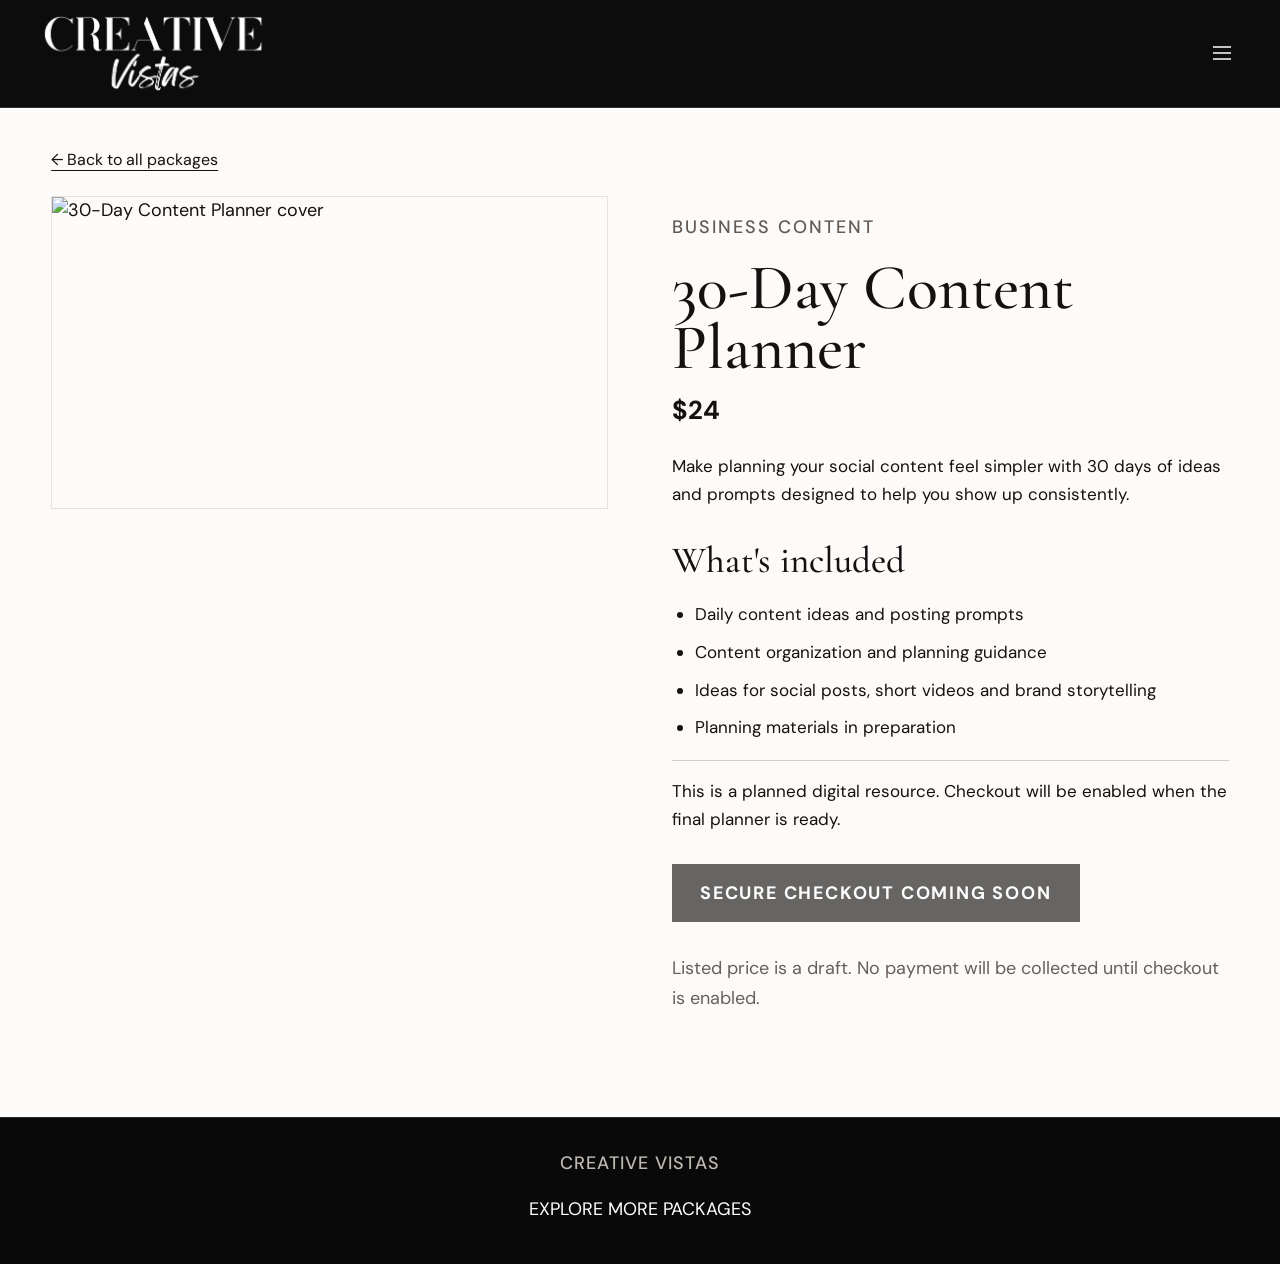
==== commit 60ba322b: "Refresh corrected image and typography styles" ====
--- a/30-day-content-planner.html
+++ b/30-day-content-planner.html
@@ -1,4 +1,4 @@
 <!doctype html>
-<html lang="en"><head><meta charset="utf-8"><meta name="viewport" content="width=device-width, initial-scale=1"><meta name="theme-color" content="#141313"><meta name="description" content="Make planning your social content feel simpler with 30 days of ideas and prompts designed to help you show up consistently."><title>30-Day Content Planner | Creative Vistas</title><link rel="preconnect" href="https://fonts.googleapis.com"><link rel="preconnect" href="https://fonts.gstatic.com" crossorigin><link href="https://fonts.googleapis.com/css2?family=Cormorant+Garamond:wght@400;500;600;700&family=DM+Sans:wght@400;500;600;700&family=Caveat:wght@400;500;600;700&display=swap" rel="stylesheet"><link rel="stylesheet" href="styles.css?v=package-pages-20261112"></head>
+<html lang="en"><head><meta charset="utf-8"><meta name="viewport" content="width=device-width, initial-scale=1"><meta name="theme-color" content="#141313"><meta name="description" content="Make planning your social content feel simpler with 30 days of ideas and prompts designed to help you show up consistently."><title>30-Day Content Planner | Creative Vistas</title><link rel="preconnect" href="https://fonts.googleapis.com"><link rel="preconnect" href="https://fonts.gstatic.com" crossorigin><link href="https://fonts.googleapis.com/css2?family=Cormorant+Garamond:wght@400;500;600;700&family=DM+Sans:wght@400;500;600;700&family=Caveat:wght@400;500;600;700&display=swap" rel="stylesheet"><link rel="stylesheet" href="styles.css?v=readable-cover-logo-20261112c"></head>
 <body><a class="skip-link" href="#main">Skip to content</a><header class="site-header"><div class="header-inner"><a href="index.html#home" class="brand" aria-label="Creative Vistas home"><img class="brand-logo" src="logo-white.png" alt="Creative Vistas" width="460" height="176"></a><nav class="primary-nav" id="nav" aria-label="Main navigation"><a href="index.html#home">Home</a><a href="index.html#shop">Shop</a><a href="index.html#shop">The Realtor Edit</a><a href="index.html#training">Training</a><a href="about.html">About</a><a href="contact.html">Contact</a></nav><div class="header-actions"><button class="icon-button menu-button" aria-label="Open menu" aria-expanded="false" aria-controls="nav"><svg viewBox="0 0 24 24"><path d="M3 6h18M3 12h18M3 18h18"/></svg></button></div></div></header>
 <main id="main" class="cv-package-page"><a class="cv-package-back" href="index.html#shop">← Back to all packages</a><div class="cv-package-layout"><div class="cv-package-image"><img src="https://gcdn.picsart.com/picsart-mcp/ab89de88-077d-4010-93ae-64f29b8ddd12.png" alt="30-Day Content Planner cover" width="1200" height="800"></div><div class="cv-package-info"><p class="kicker">BUSINESS CONTENT</p><h1>30-Day Content Planner</h1><p class="cv-package-price">$24</p><p class="cv-package-intro">Make planning your social content feel simpler with 30 days of ideas and prompts designed to help you show up consistently.</p><h2>What's included</h2><ul><li>Daily content ideas and posting prompts</li><li>Content organization and planning guidance</li><li>Ideas for social posts, short videos and brand storytelling</li><li>Planning materials in preparation</li></ul><p class="cv-package-note">This is a planned digital resource. Checkout will be enabled when the final planner is ready.</p><span class="btn btn-dark cv-package-cta cv-package-disabled" aria-disabled="true">SECURE CHECKOUT COMING SOON</span><p class="cv-package-subnote">Listed price is a draft. No payment will be collected until checkout is enabled.</p></div></div></main><footer class="social-footer"><p>CREATIVE VISTAS</p><a href="index.html#shop">EXPLORE MORE PACKAGES</a></footer><script>const b=document.querySelector('.menu-button'),n=document.querySelector('#nav');b?.addEventListener('click',()=>{const o=n.classList.toggle('open');b.setAttribute('aria-expanded',String(o))});n?.querySelectorAll('a').forEach(a=>a.addEventListener('click',()=>{n.classList.remove('open');b.setAttribute('aria-expanded','false')}));</script></body></html>
--- a/styles.css
+++ b/styles.css
@@ -533,3 +533,89 @@
 .content-experience-copy .content-experience-services{line-height:1.7}
 .content-experience-copy .btn{font-size:15px;margin-top:12px;text-align:center}
 @media(max-width:760px){.content-experience{grid-template-columns:1fr;margin:22px auto;padding:0 13px}.content-experience-art{min-height:310px;padding:35px 15px 30px 30%}.content-experience-phone{top:18%;height:65%;left:5%;width:23%}.content-experience-brand{font-size:14px;letter-spacing:2px}.content-experience-art h2{font-size:clamp(31px,7vw,49px)}.content-experience-art h2 em{font-size:clamp(48px,11vw,72px)}.content-experience-tag{font-size:14px;letter-spacing:1px}.content-experience-copy{padding:28px 22px}.content-experience-copy p:not(.kicker){font-size:16px}.content-experience-copy h3{font-size:41px}}
+
+/* Package pages: scoped layout; existing storefront layout left unchanged */
+.cv-package-page{max-width:1320px;margin:0 auto;padding:38px clamp(18px,4vw,55px) 85px}
+.cv-package-back{display:inline-block;font-size:16px;text-decoration:underline;text-underline-offset:5px;margin-bottom:25px}
+.cv-package-layout{display:grid;grid-template-columns:minmax(0,1fr) minmax(0,1fr);align-items:start;gap:clamp(28px,5vw,75px)}
+.cv-package-image img{display:block;width:100%;height:auto;aspect-ratio:3/2;object-fit:cover;border:1px solid #e9e2dc}
+.cv-package-info .kicker{font-size:15px;letter-spacing:2px;color:#645a54}
+.cv-package-info h1{font:500 clamp(48px,5vw,75px)/.94 var(--serif);margin:12px 0 14px}
+.cv-package-price{font-size:26px;font-weight:700;margin:0 0 22px}
+.cv-package-intro,.cv-package-note,.cv-package-subnote{font-size:17px;line-height:1.65}
+.cv-package-info h2{font:500 37px var(--serif);margin:30px 0 10px}
+.cv-package-info ul{padding-left:23px;font-size:17px;line-height:1.75}
+.cv-package-info li{margin-bottom:8px}
+.cv-package-note{padding-top:16px;border-top:1px solid #d6cec7}
+.cv-package-cta{font-size:16px;margin:14px 0;max-width:100%}
+.cv-package-disabled{opacity:.62;cursor:not-allowed;pointer-events:none}
+.cv-package-subnote{color:#675f59}
+.product-card a.add-button{display:block;text-align:center}
+.product-card a.product-image-button{display:block}
+@media(max-width:760px){.cv-package-layout{grid-template-columns:1fr;gap:25px}.cv-package-page{padding:25px 16px 65px}.cv-package-info h1{font-size:49px}.cv-package-intro,.cv-package-note,.cv-package-subnote,.cv-package-info ul{font-size:17px}}
+
+/* Preserve full photographic package cover without clipping text; card dimensions remain unchanged. */
+.product-image-button img[src*="8441a1b6-3bae-4784-a59b-45ec07534594"]{object-fit:contain;background:#f3eeea}
+
+/* 2026-11-12: Restore readable sizing and consistently fitting package covers. */
+/* Approved Content Experience cover is 16:9. Keep ALL package cards the same ratio. */
+.products .product-image-button,
+.products .product-card .product-image-button{
+  width:100% !important;
+  height:auto !important;
+  aspect-ratio:16/9 !important;
+  overflow:hidden !important;
+}
+.products .product-image-button img,
+.products .product-card .product-image-button img{
+  width:100% !important;
+  height:100% !important;
+  object-fit:cover !important;
+  object-position:center center !important;
+}
+.cv-package-image img{
+  width:100% !important;
+  height:auto !important;
+  aspect-ratio:16/9 !important;
+  object-fit:contain !important;
+}
+/* Never reduce any deliberately small site typography below 14px. */
+html {font-size:16px}
+body {font-size:18px !important}
+small,.brand-small,.footer-brand small,.category-title small,
+.benefit span,.trust-row strong,.trust-row small,.product-total,
+.cart-count,.store-note,.search-result small,.dialog-product-content small,
+.drawer-foot p,.cart-line span,.filter,.add-button,
+.kicker,.eyebrow,.training-list li,.social-footer p,
+.interior-links a,.cv-package-subnote,.content-experience-tag {
+  font-size: max(14px, 1em) !important;
+}
+@media(max-width:600px){
+  body{font-size:17px !important}
+  small,.brand-small,.footer-brand small,.category-title small,
+  .benefit span,.trust-row strong,.trust-row small,.product-total,
+  .cart-count,.store-note,.search-result small,.dialog-product-content small,
+  .drawer-foot p,.cart-line span,.filter,.add-button,
+  .kicker,.eyebrow,.training-list li,.social-footer p,
+  .interior-links a,.cv-package-subnote,.content-experience-tag{
+    font-size:16px !important;
+  }
+}
+/* Undo old header rules that capped the Creative Vistas logo at 162–188px. */
+@media(min-width:1361px){
+ .header-inner{grid-template-columns:250px minmax(0,1fr) 98px !important;min-height:108px !important}
+ .site-header .brand,.site-header .brand-logo{width:100% !important;max-width:250px !important}
+}
+@media(min-width:1021px) and (max-width:1360px){
+ .header-inner{grid-template-columns:230px minmax(0,1fr) auto !important}
+ .site-header .brand,.site-header .brand-logo{width:100% !important;max-width:230px !important}
+}
+@media(max-width:1020px){
+ .header-inner{min-height:85px !important}
+ .site-header .brand{flex:0 1 220px !important;max-width:220px !important}
+ .site-header .brand-logo{width:100% !important;max-width:220px !important;height:auto}
+}
+@media(max-width:410px){
+ .site-header .brand{flex:0 1 205px !important;max-width:205px !important}
+ .site-header .brand-logo{max-width:205px !important}
+}
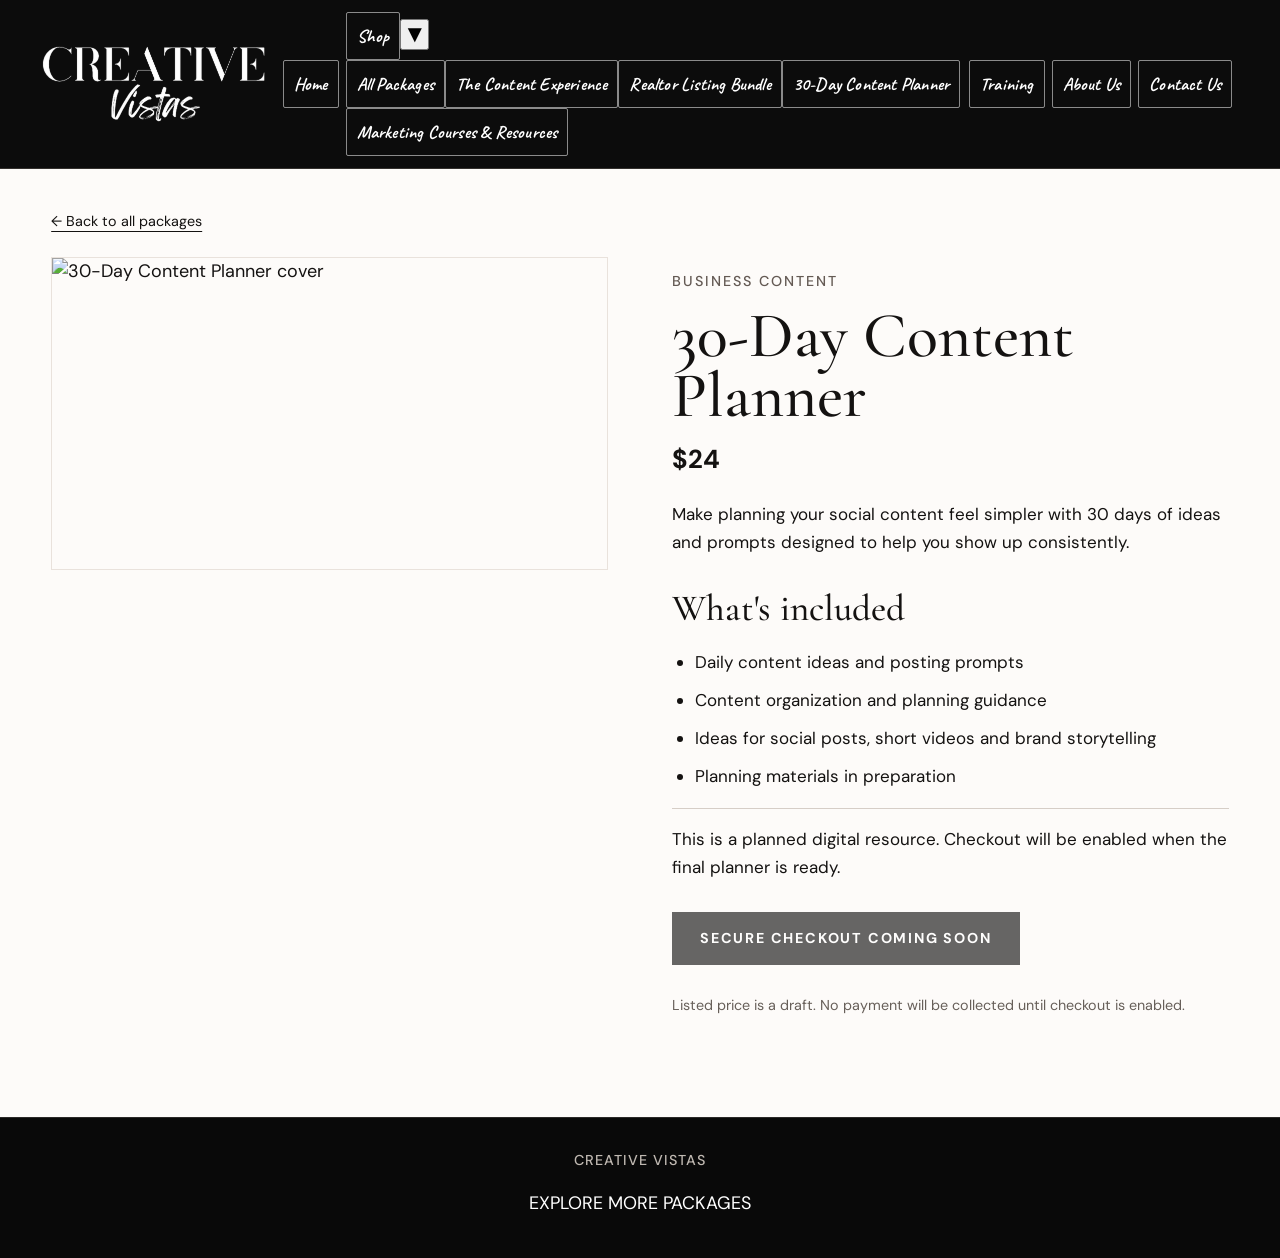
==== commit 90dc65ca: "Add responsive Shop dropdown and consistent 5-item navigation on 30-day-content-planner.html" ====
--- a/30-day-content-planner.html
+++ b/30-day-content-planner.html
@@ -1,4 +1,4 @@
 <!doctype html>
-<html lang="en"><head><meta charset="utf-8"><meta name="viewport" content="width=device-width, initial-scale=1"><meta name="theme-color" content="#141313"><meta name="description" content="Make planning your social content feel simpler with 30 days of ideas and prompts designed to help you show up consistently."><title>30-Day Content Planner | Creative Vistas</title><link rel="preconnect" href="https://fonts.googleapis.com"><link rel="preconnect" href="https://fonts.gstatic.com" crossorigin><link href="https://fonts.googleapis.com/css2?family=Cormorant+Garamond:wght@400;500;600;700&family=DM+Sans:wght@400;500;600;700&family=Caveat:wght@400;500;600;700&display=swap" rel="stylesheet"><link rel="stylesheet" href="styles.css?v=readable-cover-logo-20261112c"></head>
-<body><a class="skip-link" href="#main">Skip to content</a><header class="site-header"><div class="header-inner"><a href="index.html#home" class="brand" aria-label="Creative Vistas home"><img class="brand-logo" src="logo-white.png" alt="Creative Vistas" width="460" height="176"></a><nav class="primary-nav" id="nav" aria-label="Main navigation"><a href="index.html#home">Home</a><a href="index.html#shop">Shop</a><a href="index.html#shop">The Realtor Edit</a><a href="index.html#training">Training</a><a href="about.html">About</a><a href="contact.html">Contact</a></nav><div class="header-actions"><button class="icon-button menu-button" aria-label="Open menu" aria-expanded="false" aria-controls="nav"><svg viewBox="0 0 24 24"><path d="M3 6h18M3 12h18M3 18h18"/></svg></button></div></div></header>
-<main id="main" class="cv-package-page"><a class="cv-package-back" href="index.html#shop">← Back to all packages</a><div class="cv-package-layout"><div class="cv-package-image"><img src="https://gcdn.picsart.com/picsart-mcp/ab89de88-077d-4010-93ae-64f29b8ddd12.png" alt="30-Day Content Planner cover" width="1200" height="800"></div><div class="cv-package-info"><p class="kicker">BUSINESS CONTENT</p><h1>30-Day Content Planner</h1><p class="cv-package-price">$24</p><p class="cv-package-intro">Make planning your social content feel simpler with 30 days of ideas and prompts designed to help you show up consistently.</p><h2>What's included</h2><ul><li>Daily content ideas and posting prompts</li><li>Content organization and planning guidance</li><li>Ideas for social posts, short videos and brand storytelling</li><li>Planning materials in preparation</li></ul><p class="cv-package-note">This is a planned digital resource. Checkout will be enabled when the final planner is ready.</p><span class="btn btn-dark cv-package-cta cv-package-disabled" aria-disabled="true">SECURE CHECKOUT COMING SOON</span><p class="cv-package-subnote">Listed price is a draft. No payment will be collected until checkout is enabled.</p></div></div></main><footer class="social-footer"><p>CREATIVE VISTAS</p><a href="index.html#shop">EXPLORE MORE PACKAGES</a></footer><script>const b=document.querySelector('.menu-button'),n=document.querySelector('#nav');b?.addEventListener('click',()=>{const o=n.classList.toggle('open');b.setAttribute('aria-expanded',String(o))});n?.querySelectorAll('a').forEach(a=>a.addEventListener('click',()=>{n.classList.remove('open');b.setAttribute('aria-expanded','false')}));</script></body></html>+<html lang="en"><head><meta charset="utf-8"><meta name="viewport" content="width=device-width, initial-scale=1"><meta name="theme-color" content="#141313"><meta name="description" content="Make planning your social content feel simpler with 30 days of ideas and prompts designed to help you show up consistently."><title>30-Day Content Planner | Creative Vistas</title><link rel="preconnect" href="https://fonts.googleapis.com"><link rel="preconnect" href="https://fonts.gstatic.com" crossorigin><link href="https://fonts.googleapis.com/css2?family=Cormorant+Garamond:wght@400;500;600;700&family=DM+Sans:wght@400;500;600;700&family=Caveat:wght@400;500;600;700&display=swap" rel="stylesheet"><link rel="stylesheet" href="styles.css?v=readable-cover-logo-20261112c"><link rel="stylesheet" href="shop-pages.css?v=20261112"></head>
+<body><a class="skip-link" href="#main">Skip to content</a><header class="site-header"><div class="header-inner"><a href="index.html#home" class="brand" aria-label="Creative Vistas home"><img class="brand-logo" src="logo-white.png" alt="Creative Vistas" width="460" height="176"></a><nav class="primary-nav" id="nav" aria-label="Main navigation"><a href="index.html#home">Home</a><div class="cv-shop-menu"><a href="index.html#shop" class="cv-shop-main">Shop</a><button type="button" class="cv-shop-toggle" aria-label="Show Shop packages" aria-expanded="false" aria-controls="cvShopDropdown">▾</button><div class="cv-shop-dropdown" id="cvShopDropdown"><a href="index.html#shop">All Packages</a><a href="the-content-experience.html">The Content Experience</a><a href="realtor-listing-bundle.html">Realtor Listing Bundle</a><a href="30-day-content-planner.html">30-Day Content Planner</a><a href="marketing-courses-resources.html">Marketing Courses &amp; Resources</a></div></div><a href="index.html#training">Training</a><a href="about.html">About Us</a><a href="contact.html">Contact Us</a></nav><div class="header-actions"><button class="icon-button menu-button" aria-label="Open menu" aria-expanded="false" aria-controls="nav"><svg viewBox="0 0 24 24"><path d="M3 6h18M3 12h18M3 18h18"/></svg></button></div></div></header>
+<main id="main" class="cv-package-page"><a class="cv-package-back" href="index.html#shop">← Back to all packages</a><div class="cv-package-layout"><div class="cv-package-image"><img src="https://gcdn.picsart.com/picsart-mcp/ab89de88-077d-4010-93ae-64f29b8ddd12.png" alt="30-Day Content Planner cover" width="1200" height="800"></div><div class="cv-package-info"><p class="kicker">BUSINESS CONTENT</p><h1>30-Day Content Planner</h1><p class="cv-package-price">$24</p><p class="cv-package-intro">Make planning your social content feel simpler with 30 days of ideas and prompts designed to help you show up consistently.</p><h2>What's included</h2><ul><li>Daily content ideas and posting prompts</li><li>Content organization and planning guidance</li><li>Ideas for social posts, short videos and brand storytelling</li><li>Planning materials in preparation</li></ul><p class="cv-package-note">This is a planned digital resource. Checkout will be enabled when the final planner is ready.</p><span class="btn btn-dark cv-package-cta cv-package-disabled" aria-disabled="true">SECURE CHECKOUT COMING SOON</span><p class="cv-package-subnote">Listed price is a draft. No payment will be collected until checkout is enabled.</p></div></div></main><footer class="social-footer"><p>CREATIVE VISTAS</p><a href="index.html#shop">EXPLORE MORE PACKAGES</a></footer><script>const b=document.querySelector('.menu-button'),n=document.querySelector('#nav');b?.addEventListener('click',()=>{const o=n.classList.toggle('open');b.setAttribute('aria-expanded',String(o))});n?.querySelectorAll('a').forEach(a=>a.addEventListener('click',()=>{n.classList.remove('open');b.setAttribute('aria-expanded','false')}));</script><script src="shop-navigation.js?v=20261112" defer></script></body></html>
--- a/styles.css
+++ b/styles.css
@@ -619,3 +619,735 @@
  .site-header .brand{flex:0 1 205px !important;max-width:205px !important}
  .site-header .brand-logo{max-width:205px !important}
 }
+
+/* 2026-11-12 hero redesign: image ABOVE copy on every screen, no side-by-side stretching. */
+.hero{
+  display:flex !important;
+  flex-direction:column !important;
+  grid-template-columns:none !important;
+  min-height:0 !important;
+  width:100% !important;
+  max-width:none !important;
+  overflow:hidden !important;
+  background:#292522;
+}
+.hero-media{
+  display:block !important;
+  order:0 !important;
+  flex:none !important;
+  width:100% !important;
+  height:clamp(320px,33vw,570px) !important;
+  min-height:0 !important;
+  background-image:url('hero-photo.webp') !important;
+  background-repeat:no-repeat !important;
+  background-color:#2e2925 !important;
+  /* Cropping from the right keeps the embedded partial text at the source edge out of frame. */
+  background-size:cover !important;
+  background-position:right center !important;
+  position:relative !important;
+}
+.hero-copy{
+  order:1 !important;
+  width:100% !important;
+  max-width:none !important;
+  min-width:0 !important;
+  min-height:0 !important;
+  box-sizing:border-box !important;
+  padding:clamp(38px,4vw,64px) clamp(24px,7vw,130px) !important;
+  display:flex !important;
+  flex-direction:column !important;
+  align-items:flex-start !important;
+  justify-content:center !important;
+  background:linear-gradient(125deg,#342e2a,#211e1c) !important;
+}
+.hero-copy .eyebrow.light{
+  font-size:clamp(19px,1.45vw,24px) !important;
+  letter-spacing:2px !important;
+  margin:0 0 14px !important;
+}
+.hero-copy h1{
+  font-size:clamp(64px,6vw,110px) !important;
+  line-height:.91 !important;
+  letter-spacing:-1.5px !important;
+  white-space:normal !important;
+  max-width:100% !important;
+  margin:0 0 22px !important;
+}
+.hero-copy .hero-subhead{
+  font-size:clamp(24px,1.9vw,32px) !important;
+  line-height:1.24 !important;
+  max-width:850px !important;
+  margin:0 0 25px !important;
+}
+.hero-copy .btn{font-size:19px !important;min-height:57px !important;padding:16px 30px !important}
+.hero-bottom-line{z-index:2}
+@media(min-width:1361px){
+ .header-inner{grid-template-columns:270px minmax(0,1fr) 98px !important;gap:18px !important;min-height:118px !important}
+ .site-header .brand,.site-header .brand-logo{max-width:270px !important;width:100% !important}
+ .primary-nav{gap:9px !important;font-size:clamp(26px,1.7vw,30px) !important}
+ .primary-nav a{font-size:inherit !important;padding:12px 13px !important}
+}
+@media(min-width:1361px) and (max-width:1550px){
+ .header-inner{grid-template-columns:235px minmax(0,1fr) 90px !important;gap:10px !important}
+ .site-header .brand,.site-header .brand-logo{max-width:235px !important}
+ .primary-nav{font-size:25px !important;gap:7px !important}
+ .primary-nav a{padding:10px 11px !important}
+}
+@media(max-width:1020px){
+ .site-header .brand,.site-header .brand-logo{max-width:220px !important}
+ .hero-media{height:clamp(275px,48vw,430px) !important;background-position:right center !important;background-size:cover !important}
+ .hero-copy{padding:34px 25px 40px !important}
+ .hero-copy h1{font-size:clamp(55px,8vw,85px) !important}
+ .hero-copy .hero-subhead{font-size:clamp(23px,2.5vw,28px) !important}
+}
+@media(max-width:600px){
+ .hero-media{height:270px !important;background-position:right center !important;background-size:cover !important}
+ .hero-copy{padding:32px 22px 38px !important}
+ .hero-copy h1{font-size:clamp(51px,12vw,73px) !important}
+ .hero-copy .eyebrow.light{font-size:19px !important}
+ .hero-copy .hero-subhead{font-size:23px !important;line-height:1.3 !important}
+ .site-header .brand,.site-header .brand-logo{max-width:205px !important}
+}
+
+/* Creative Vistas hero concept based on the approved uploaded reference image.
+   Desktop uses the complete image; mobile uses its photo edge with live accessible text. */
+.cv-reference-hero{
+ display:block !important;
+ position:relative !important;
+ isolation:isolate !important;
+ width:100% !important;
+ height:auto !important;
+ min-height:0 !important;
+ aspect-ratio:1366 / 768 !important;
+ background:#171615 !important;
+ overflow:hidden !important;
+}
+.cv-reference-hero .hero-media{
+ display:block !important;
+ position:absolute !important;
+ inset:0 !important;
+ width:100% !important;
+ height:100% !important;
+ min-height:0 !important;
+ background-image:url('https://gcdn.picsart.com/picsart-mcp/13ea5ee5-fb58-469f-895f-21757d2286a8.jpeg') !important;
+ background-size:100% 100% !important;
+ background-position:center center !important;
+ background-repeat:no-repeat !important;
+ z-index:0 !important;
+}
+.cv-reference-hero .hero-copy{display:none !important}
+.cv-reference-hero .hero-bottom-line{display:none !important}
+@media(max-width:850px){
+ .cv-reference-hero{
+   aspect-ratio:auto !important;
+   min-height:680px !important;
+   display:flex !important;
+   align-items:center !important;
+   justify-content:center !important;
+   padding:38px 24px !important;
+ }
+ .cv-reference-hero .hero-media{
+   background-size:auto 100% !important;
+   background-position:0% center !important;
+   filter:brightness(.50) !important;
+ }
+ .cv-reference-hero .hero-copy{
+   display:flex !important;
+   z-index:2 !important;
+   width:min(100%,650px) !important;
+   max-width:650px !important;
+   padding:0 !important;
+   margin:auto !important;
+   min-height:0 !important;
+   background:transparent !important;
+   align-items:center !important;
+   justify-content:center !important;
+   text-align:center !important;
+ }
+ .cv-reference-hero .hero-center-logo{
+   display:block !important;
+   width:min(58vw,330px) !important;
+   max-width:330px !important;
+   height:auto !important;
+   margin:0 auto 32px !important;
+ }
+ .cv-reference-hero .hero-copy h1{
+   font-size:clamp(54px,9vw,80px) !important;
+   line-height:.95 !important;
+   max-width:100% !important;
+   margin:0 0 22px !important;
+   text-align:center !important;
+ }
+ .cv-reference-hero .hero-subhead{
+   font-size:clamp(23px,3.1vw,29px) !important;
+   line-height:1.25 !important;
+   max-width:600px !important;
+   text-align:center !important;
+   margin:0 auto 25px !important;
+ }
+ .cv-reference-hero .btn{
+   align-self:center !important;
+   font-size:17px !important;
+ }
+}
+@media(max-width:600px){
+ .cv-reference-hero{min-height:610px !important;padding:38px 18px !important}
+ .cv-reference-hero .hero-media{background-position:0% center !important;filter:brightness(.43) !important}
+ .cv-reference-hero .hero-center-logo{width:min(58vw,265px) !important;margin-bottom:30px !important}
+ .cv-reference-hero .hero-copy h1{font-size:clamp(47px,11.6vw,67px) !important}
+ .cv-reference-hero .hero-subhead{font-size:22px !important;line-height:1.3 !important}
+}
+
+/* Video hero: user-provided MP4 already contains logo, headline and subtitle.
+   Keep the whole video visible, without duplicate overlay text. */
+.cv-video-hero {
+  display:block !important;
+  position:relative !important;
+  isolation:isolate;
+  width:100% !important;
+  max-width:none !important;
+  min-height:0 !important;
+  height:auto !important;
+  aspect-ratio:3 / 1 !important;
+  padding:0 !important;
+  margin:0 !important;
+  background:#171615 !important;
+  overflow:hidden !important;
+}
+.cv-video-hero .cv-hero-video {
+  position:absolute !important;
+  inset:0 !important;
+  display:block !important;
+  width:100% !important;
+  height:100% !important;
+  object-fit:contain !important;
+  object-position:center center !important;
+  background:#171615;
+  border:0;
+}
+.cv-video-hero .cv-mobile-hero-copy { display:none !important; }
+@media (max-width:850px) {
+  /* On phones, show the full video above a readable live-text panel.
+     Cropping a wide video would cut its built-in type and branding. */
+  .cv-video-hero {
+    aspect-ratio:auto !important;
+    height:auto !important;
+    min-height:0 !important;
+    overflow:visible !important;
+    display:flex !important;
+    flex-direction:column !important;
+    align-items:stretch !important;
+  }
+  .cv-video-hero .cv-hero-video {
+    position:relative !important;
+    inset:auto !important;
+    flex:none !important;
+    width:100% !important;
+    height:auto !important;
+    aspect-ratio:3 / 1 !important;
+    object-fit:contain !important;
+  }
+  .cv-video-hero .cv-mobile-hero-copy {
+    display:flex !important;
+    flex-direction:column !important;
+    align-items:center !important;
+    justify-content:center !important;
+    text-align:center !important;
+    padding:34px 22px 40px !important;
+    background:linear-gradient(125deg,#342e2a,#211e1c);
+    color:white;
+  }
+  .cv-video-hero .cv-mobile-hero-copy h1 {
+    font:400 clamp(49px,9vw,78px)/.94 var(--serif) !important;
+    letter-spacing:-1px;
+    margin:0 0 16px !important;
+  }
+  .cv-video-hero .cv-mobile-hero-copy p {
+    font:italic 500 clamp(22px,3.4vw,29px)/1.3 var(--serif) !important;
+    max-width:610px;
+    margin:0 0 22px !important;
+  }
+  .cv-video-hero .cv-mobile-hero-copy .btn {font-size:17px !important;min-height:52px !important}
+}
+@media (prefers-reduced-motion:reduce) {
+ .cv-video-hero .cv-hero-video{animation:none !important;}
+}
+
+/* 2026-11-12: Preserve intrinsic 1500x500 (3:1) video framing on every screen.
+   No forced crop, stretch, duplicate copy or added empty hero area. */
+section.hero.cv-video-hero {
+ display:block !important;
+ position:relative !important;
+ width:100% !important;
+ max-width:100% !important;
+ height:auto !important;
+ min-height:0 !important;
+ aspect-ratio:auto !important;
+ padding:0 !important;
+ margin:0 !important;
+ overflow:hidden !important;
+ background:#171615 !important;
+ line-height:0 !important;
+}
+section.hero.cv-video-hero video.cv-hero-video {
+ position:relative !important;
+ inset:auto !important;
+ display:block !important;
+ width:100% !important;
+ max-width:100% !important;
+ height:auto !important;
+ aspect-ratio:3 / 1 !important;
+ object-fit:contain !important;
+ object-position:center center !important;
+ margin:0 !important;
+ padding:0 !important;
+ border:0 !important;
+}
+section.hero.cv-video-hero .cv-mobile-hero-copy {display:none !important}
+@media(max-width:850px) {
+ section.hero.cv-video-hero {
+   display:block !important;
+   aspect-ratio:auto !important;
+   min-height:0 !important;
+   height:auto !important;
+   padding:0 !important;
+   overflow:hidden !important;
+ }
+ section.hero.cv-video-hero video.cv-hero-video {
+   position:relative !important;
+   width:100% !important;
+   height:auto !important;
+   aspect-ratio:3 / 1 !important;
+ }
+}
+
+/* Training photo replacement: compact, responsive muted looping video. */
+.training .training-video {
+ position:relative !important;
+ display:block !important;
+ min-width:0 !important;
+ min-height:0 !important;
+ height:100% !important;
+ overflow:hidden !important;
+ background:#e9e2dc !important;
+ background-image:none !important;
+}
+.training .training-video video{
+ display:block !important;
+ width:100% !important;
+ height:100% !important;
+ min-height:240px !important;
+ max-height:410px !important;
+ aspect-ratio:2032 / 1118 !important;
+ object-fit:cover !important;
+ object-position:center center !important;
+ border:0 !important;
+}
+@media (max-width:850px) {
+ .training .training-video{height:auto !important}
+ .training .training-video video{
+   width:100% !important;
+   height:auto !important;
+   min-height:0 !important;
+   max-height:270px !important;
+   aspect-ratio:2032 / 1118 !important;
+   object-fit:cover !important;
+ }
+}
+
+/* Moving mobile hero: crop the existing MP4, never replace it with a still. */
+.cv-video-hero .cv-mobile-overlay-copy{display:none !important}
+@media(max-width:850px){
+ section.hero.cv-video-hero{
+   display:block !important;
+   position:relative !important;
+   width:100% !important;
+   height:clamp(480px,125vw,640px) !important;
+   min-height:0 !important;
+   max-width:100% !important;
+   aspect-ratio:auto !important;
+   overflow:hidden !important;
+   background:#171615 !important;
+ }
+ section.hero.cv-video-hero video.cv-hero-video{
+   display:block !important;
+   position:absolute !important;
+   inset:0 !important;
+   width:100% !important;
+   height:100% !important;
+   max-width:none !important;
+   aspect-ratio:auto !important;
+   object-fit:cover !important;
+   object-position:0% center !important;
+   filter:brightness(.50) !important;
+   pointer-events:none;
+ }
+ section.hero.cv-video-hero::after{
+   content:"";
+   position:absolute;
+   inset:0;
+   z-index:1;
+   pointer-events:none;
+   background:linear-gradient(180deg,rgba(0,0,0,.2),rgba(0,0,0,.32));
+ }
+ section.hero.cv-video-hero .cv-mobile-overlay-copy{
+   position:relative !important;
+   z-index:2 !important;
+   display:flex !important;
+   box-sizing:border-box !important;
+   width:100% !important;
+   height:100% !important;
+   padding:32px 22px !important;
+   flex-direction:column !important;
+   justify-content:center !important;
+   align-items:center !important;
+   text-align:center !important;
+   color:#fff !important;
+   line-height:1.25 !important;
+ }
+ section.hero.cv-video-hero .cv-mobile-overlay-copy h1{
+   font:400 clamp(49px,10.3vw,77px)/.99 var(--serif) !important;
+   letter-spacing:-1px !important;
+   margin:0 0 20px !important;
+   text-align:center !important;
+   white-space:normal !important;
+ }
+ section.hero.cv-video-hero .cv-mobile-overlay-copy p{
+   font:italic 500 clamp(22px,3.6vw,28px)/1.25 var(--serif) !important;
+   max-width:590px !important;
+   margin:0 0 22px !important;
+   text-align:center !important;
+ }
+ section.hero.cv-video-hero .cv-mobile-overlay-copy .btn{
+   font-size:18px !important;
+   min-height:52px !important;
+ }
+}
+@media(max-width:420px){
+ section.hero.cv-video-hero{height:520px !important}
+ section.hero.cv-video-hero .cv-mobile-overlay-copy{padding:26px 17px !important}
+ section.hero.cv-video-hero .cv-mobile-overlay-copy h1{font-size:clamp(46px,11vw,58px) !important}
+ section.hero.cv-video-hero .cv-mobile-overlay-copy p{font-size:22px !important}
+}
+
+/* CV RESPONSIVE HERO v3: center-cropped motion, portrait + landscape */
+html,body{max-width:100%;overflow-x:clip}
+section.hero.cv-video-hero {max-width:100% !important;overflow:hidden !important}
+section.hero.cv-video-hero .cv-mobile-overlay-copy{display:none !important}
+/* Phone and tablet portrait: cinematic moving video, focal point centered, HTML copy fits view. */
+@media (max-width:1100px) and (orientation:portrait) {
+ section.hero.cv-video-hero{
+  display:grid !important;
+  grid-template-columns:minmax(0,1fr) !important;
+  width:100% !important;
+  height:clamp(480px,117vw,690px) !important;
+  min-height:0 !important;
+  aspect-ratio:auto !important;
+  padding:0 !important;
+  margin:0 !important;
+  position:relative !important;
+  overflow:hidden !important;
+  isolation:isolate !important;
+ }
+ section.hero.cv-video-hero video.cv-hero-video{
+  position:absolute !important;
+  inset:0 !important;
+  width:100% !important;
+  height:100% !important;
+  max-width:none !important;
+  min-height:0 !important;
+  aspect-ratio:auto !important;
+  display:block !important;
+  object-fit:cover !important;
+  object-position:center center !important;
+  filter:brightness(.63) blur(3px) !important;
+  transform:scale(1.02);
+  pointer-events:none !important;
+  z-index:0 !important;
+ }
+ section.hero.cv-video-hero:after{
+  content:"" !important;
+  position:absolute !important;
+  inset:0 !important;
+  z-index:1 !important;
+  pointer-events:none !important;
+  background:linear-gradient(180deg,rgba(0,0,0,.08),rgba(0,0,0,.28)) !important;
+ }
+ section.hero.cv-video-hero .cv-mobile-overlay-copy{
+  position:relative !important;
+  z-index:2 !important;
+  width:100% !important;
+  min-width:0 !important;
+  height:100% !important;
+  display:flex !important;
+  padding:30px clamp(18px,4vw,44px) !important;
+  align-items:center !important;
+  justify-content:center !important;
+  flex-direction:column !important;
+  text-align:center !important;
+  color:#fff !important;
+  line-height:1.2 !important;
+ }
+ section.hero.cv-video-hero .cv-mobile-overlay-copy h1{
+  font:400 clamp(45px,10vw,80px)/.98 var(--serif) !important;
+  letter-spacing:-.5px !important;
+  margin:0 0 20px !important;
+  text-align:center !important;
+  white-space:normal !important;
+  max-width:100% !important;
+ }
+ section.hero.cv-video-hero .cv-mobile-overlay-copy p{
+  font:italic 500 clamp(21px,3vw,28px)/1.28 var(--serif) !important;
+  max-width:620px !important;
+  text-align:center !important;
+  margin:0 0 25px !important;
+ }
+ section.hero.cv-video-hero .cv-mobile-overlay-copy .btn{
+  font-size:18px !important;
+  min-height:52px !important;
+ }
+}
+/* A phone rotated to landscape must not inherit the portrait 520px-plus hero. */
+@media (orientation:landscape) and (max-height:650px) and (max-width:1180px) {
+ section.hero.cv-video-hero{
+  display:grid !important;
+  grid-template-columns:minmax(0,1fr) !important;
+  position:relative !important;
+  width:100% !important;
+  height:clamp(280px,75svh,450px) !important;
+  min-height:0 !important;
+  aspect-ratio:auto !important;
+  padding:0 !important;
+  overflow:hidden !important;
+  isolation:isolate !important;
+ }
+ section.hero.cv-video-hero video.cv-hero-video{
+  position:absolute !important;
+  inset:0 !important;
+  display:block !important;
+  width:100% !important;
+  height:100% !important;
+  max-width:none !important;
+  min-height:0 !important;
+  aspect-ratio:auto !important;
+  object-fit:cover !important;
+  object-position:center center !important;
+  filter:brightness(.66) blur(3px) !important;
+  transform:scale(1.02) !important;
+  z-index:0 !important;
+ }
+ section.hero.cv-video-hero:after{
+  content:"" !important;
+  position:absolute !important;
+  inset:0 !important;
+  pointer-events:none !important;
+  z-index:1 !important;
+  background:rgba(0,0,0,.14) !important;
+ }
+ section.hero.cv-video-hero .cv-mobile-overlay-copy{
+  position:relative !important;
+  z-index:2 !important;
+  display:flex !important;
+  flex-direction:column !important;
+  align-items:center !important;
+  justify-content:center !important;
+  width:100% !important;
+  height:100% !important;
+  min-width:0 !important;
+  padding:15px 24px !important;
+  text-align:center !important;
+  color:#fff !important;
+  line-height:1.15 !important;
+ }
+ section.hero.cv-video-hero .cv-mobile-overlay-copy h1{
+  font:400 clamp(34px,5.1vw,56px)/.96 var(--serif) !important;
+  white-space:normal !important;
+  margin:0 0 8px !important;
+ }
+ section.hero.cv-video-hero .cv-mobile-overlay-copy p{
+  font:italic 500 clamp(16px,2vw,22px)/1.2 var(--serif) !important;
+  margin:0 0 12px !important;
+  max-width:740px !important;
+ }
+ section.hero.cv-video-hero .cv-mobile-overlay-copy .btn{
+  font-size:16px !important;
+  min-height:40px !important;
+  padding:8px 20px !important;
+ }
+}
+/* Tall phones avoid cropping the video to the left. */
+@media (max-width:420px) and (orientation:portrait){
+ section.hero.cv-video-hero{height:clamp(490px,120vw,570px) !important}
+ section.hero.cv-video-hero video.cv-hero-video{object-position:50% 50% !important}
+ section.hero.cv-video-hero .cv-mobile-overlay-copy h1{font-size:clamp(44px,11.5vw,56px) !important}
+ section.hero.cv-video-hero .cv-mobile-overlay-copy p{font-size:21px !important}
+}
+
+/* 2026-11-12 — Single original-video hero, with centered responsive crop.
+   The video itself contains all the title text; never duplicate it in HTML. */
+section.hero.cv-video-hero{
+  display:block !important;
+  position:relative !important;
+  isolation:isolate !important;
+  box-sizing:border-box !important;
+  width:100% !important;
+  max-width:100% !important;
+  height:auto !important;
+  min-height:0 !important;
+  aspect-ratio:2494 / 830 !important;
+  margin:0 !important;
+  padding:0 !important;
+  overflow:hidden !important;
+  background:#171615 !important;
+  line-height:0 !important;
+}
+section.hero.cv-video-hero video.cv-hero-video{
+  display:block !important;
+  position:absolute !important;
+  inset:0 !important;
+  box-sizing:border-box !important;
+  width:100% !important;
+  height:100% !important;
+  max-width:none !important;
+  min-height:0 !important;
+  aspect-ratio:auto !important;
+  object-fit:cover !important;
+  object-position:50% 50% !important;
+  transform:none !important;
+  filter:none !important;
+  margin:0 !important;
+  padding:0 !important;
+  border:0 !important;
+}
+section.hero.cv-video-hero::after{content:none !important;display:none !important}
+section.hero.cv-video-hero .cv-mobile-overlay-copy,
+section.hero.cv-video-hero .cv-mobile-hero-copy{display:none !important}
+@media (max-width:850px) and (orientation:portrait){
+ section.hero.cv-video-hero{
+  aspect-ratio:1.15 / 1 !important;
+  height:auto !important;
+  min-height:0 !important;
+  overflow:hidden !important;
+ }
+}
+@media (min-width:851px) and (max-width:1100px) and (orientation:portrait){
+ section.hero.cv-video-hero{aspect-ratio:1.65 / 1 !important;height:auto !important}
+}
+@media (max-width:1100px) and (orientation:landscape){
+ section.hero.cv-video-hero{
+  aspect-ratio:2.15 / 1 !important;
+  height:auto !important;
+  min-height:0 !important;
+ }
+}
+
+/* 2026-11-12 HEADER TYPOGRAPHY LOCK — single desktop sizing + grouped right nav. */
+.site-header .header-inner{
+  box-sizing:border-box !important;
+  width:100% !important;
+  max-width:none !important;
+  margin:0 !important;
+  padding:12px clamp(20px,2.8vw,52px) !important;
+}
+.site-header .brand{
+  display:flex !important;
+  align-items:center !important;
+  justify-content:center !important;
+  min-width:0 !important;
+  height:auto !important;
+}
+.site-header .brand-logo{display:block !important;width:100% !important;height:auto !important}
+.site-header .header-actions{
+  display:flex !important;
+  align-items:center !important;
+  justify-content:flex-end !important;
+  flex-wrap:nowrap !important;
+  gap:10px !important;
+  flex-shrink:0 !important;
+}
+.site-header .header-actions .icon-button{
+  width:42px !important;
+  height:42px !important;
+  min-width:42px !important;
+  min-height:42px !important;
+}
+.site-header .header-actions svg{width:24px !important;height:24px !important}
+.site-header .cart-count{font-size:14px !important;min-width:20px !important;min-height:20px !important}
+.site-header .primary-nav a{
+  box-sizing:border-box !important;
+  border:1px solid rgba(255,255,255,.52) !important;
+  border-radius:2px !important;
+  font-family:'Caveat',cursive !important;
+  font-weight:700 !important;
+  white-space:nowrap !important;
+  line-height:1.05 !important;
+  padding:10px 15px !important;
+  min-height:48px !important;
+  text-align:center !important;
+}
+.site-header .primary-nav a:hover,.site-header .primary-nav a:focus-visible{
+  background:#f5f1ed !important;color:#111 !important;border-color:#f5f1ed !important;
+}
+@media(min-width:1181px){
+  .site-header .header-inner{
+    display:grid !important;
+    grid-template-columns:minmax(235px,270px) minmax(0,1fr) auto !important;
+    column-gap:clamp(10px,1.7vw,30px) !important;
+    min-height:105px !important;
+    justify-content:initial !important;
+  }
+  .site-header .brand,.site-header .brand-logo{width:100% !important;max-width:270px !important}
+  .site-header .primary-nav{
+    display:flex !important;
+    position:static !important;
+    flex-direction:row !important;
+    align-items:center !important;
+    justify-content:flex-end !important;
+    justify-self:end !important;
+    width:auto !important;
+    max-width:100% !important;
+    margin:0 !important;
+    padding:0 !important;
+    gap:clamp(8px,.75vw,14px) !important;
+    background:transparent !important;
+    border:0 !important;
+    box-shadow:none !important;
+    flex-wrap:nowrap !important;
+  }
+  .site-header .primary-nav a{font-size:20px !important}
+  .site-header .header-actions{justify-self:end !important}
+  .site-header .menu-button{display:none !important}
+}
+@media(min-width:1181px) and (max-width:1450px){
+  .site-header .header-inner{grid-template-columns:235px minmax(0,1fr) auto !important;column-gap:12px !important}
+  .site-header .brand,.site-header .brand-logo{max-width:235px !important}
+  .site-header .primary-nav{gap:7px !important}
+  .site-header .primary-nav a{font-size:18px !important;padding:10px 10px !important}
+  .site-header .header-actions{gap:5px !important}
+}
+@media(max-width:1180px){
+  .site-header .header-inner{display:flex !important;justify-content:space-between !important;min-height:88px !important}
+  .site-header .brand{flex:0 1 230px !important;max-width:230px !important}
+  .site-header .brand-logo{max-width:230px !important}
+  .site-header .menu-button{display:inline-grid !important}
+  .site-header .primary-nav{display:none !important;position:absolute !important;left:0 !important;right:0 !important;
+    top:100% !important; width:100% !important;max-width:none !important;
+    padding:22px !important;background:#0c0c0c !important;
+    flex-direction:column !important;align-items:stretch !important;gap:10px !important;
+    border-top:1px solid #333 !important;box-shadow:0 18px 25px #0006 !important;}
+  .site-header .primary-nav.open{display:flex !important}
+  .site-header .primary-nav a{font-size:27px !important;padding:12px 17px !important;justify-content:flex-start !important}
+}
+@media(max-width:600px){
+  .site-header .header-inner{padding:11px 16px !important}
+  .site-header .brand{flex:0 1 205px !important;max-width:205px !important}
+  .site-header .brand-logo{max-width:205px !important}
+  .site-header .header-actions{gap:5px !important}
+  .site-header .header-actions .icon-button{width:39px !important;height:39px !important;min-width:39px !important;min-height:39px !important}
+}
+/* Explicit minimum for recurring small labels throughout the storefront. */
+.eyebrow,.kicker,.store-note,.products-heading .kicker,.social-footer p,
+.product-total,.filter,.add-button,.btn,.training-list li,.training-copy .kicker,
+.cv-package-back,.cv-package-info .kicker,.cv-package-subnote,
+.search-result small,.drawer-foot p,.cart-line span,.footer-brand small,
+.content-experience-tag,.drawer-head .kicker{font-size:clamp(14px,1.12vw,18px) !important}
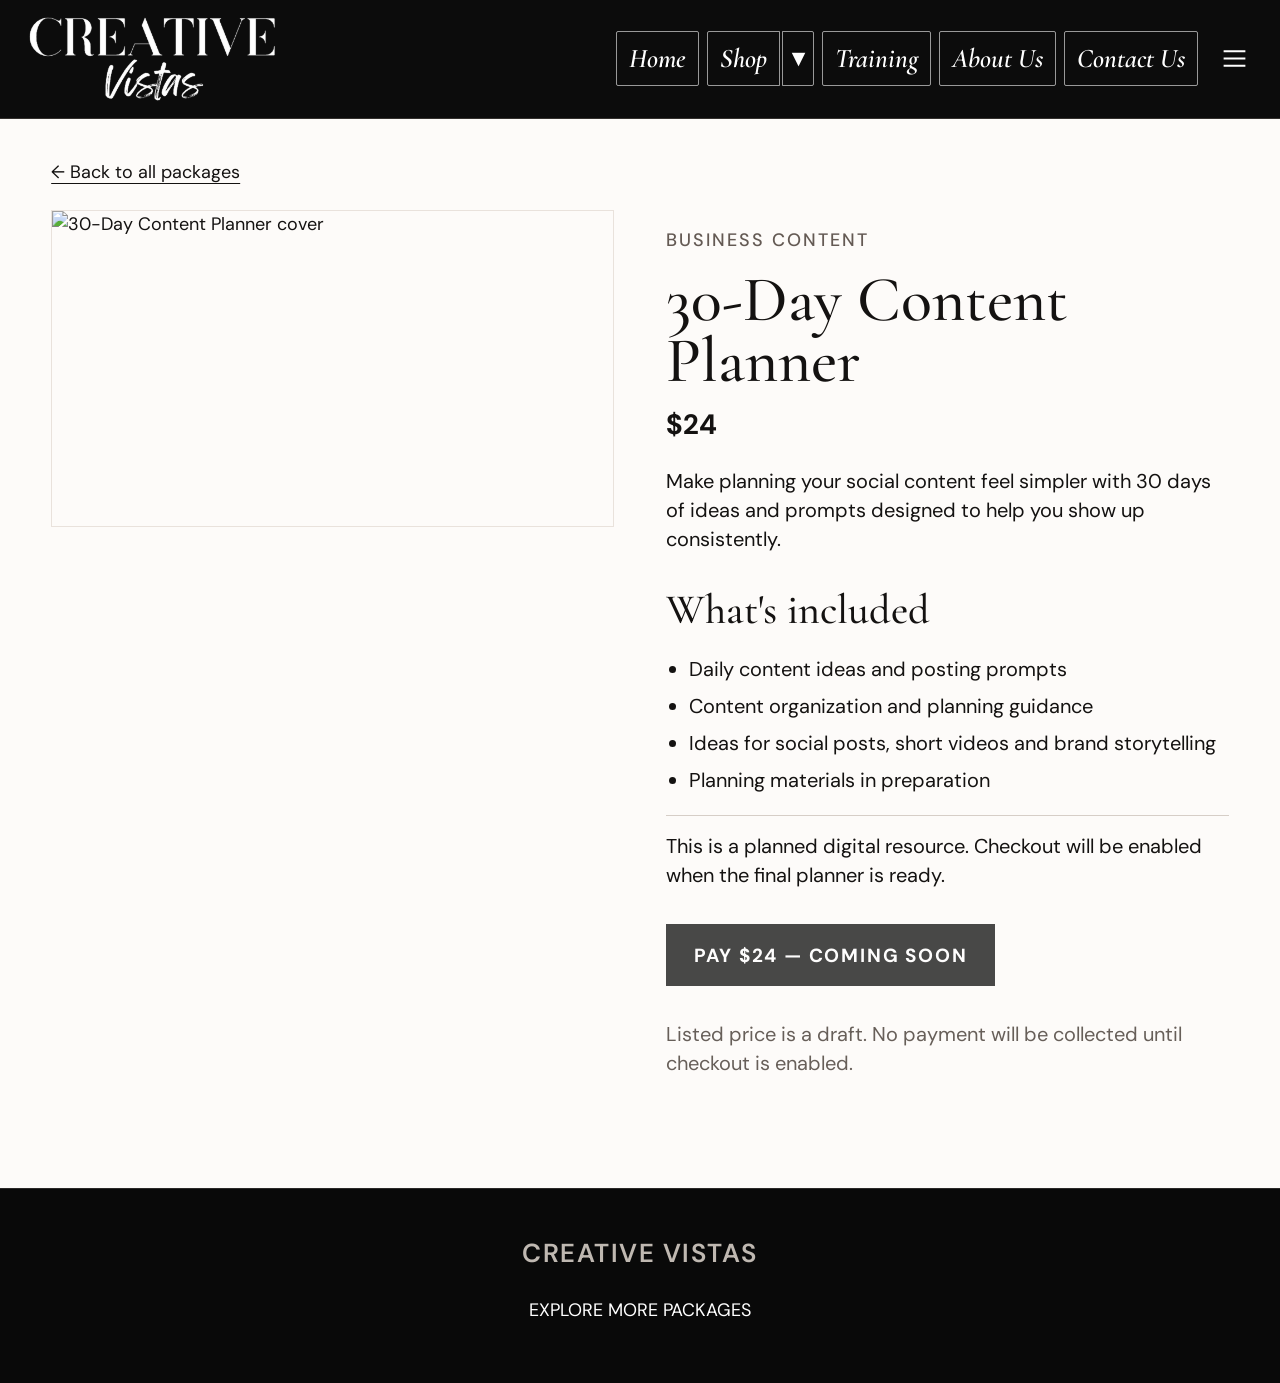
==== commit 2823cc50: "Add clear disabled pay button and consistent header styling to 30-day-content-planner.html" ====
--- a/30-day-content-planner.html
+++ b/30-day-content-planner.html
@@ -1,4 +1,4 @@
 <!doctype html>
-<html lang="en"><head><meta charset="utf-8"><meta name="viewport" content="width=device-width, initial-scale=1"><meta name="theme-color" content="#141313"><meta name="description" content="Make planning your social content feel simpler with 30 days of ideas and prompts designed to help you show up consistently."><title>30-Day Content Planner | Creative Vistas</title><link rel="preconnect" href="https://fonts.googleapis.com"><link rel="preconnect" href="https://fonts.gstatic.com" crossorigin><link href="https://fonts.googleapis.com/css2?family=Cormorant+Garamond:wght@400;500;600;700&family=DM+Sans:wght@400;500;600;700&family=Caveat:wght@400;500;600;700&display=swap" rel="stylesheet"><link rel="stylesheet" href="styles.css?v=readable-cover-logo-20261112c"><link rel="stylesheet" href="shop-pages.css?v=20261112"></head>
+<html lang="en"><head><meta charset="utf-8"><meta name="viewport" content="width=device-width, initial-scale=1"><meta name="theme-color" content="#141313"><meta name="description" content="Make planning your social content feel simpler with 30 days of ideas and prompts designed to help you show up consistently."><title>30-Day Content Planner | Creative Vistas</title><link rel="preconnect" href="https://fonts.googleapis.com"><link rel="preconnect" href="https://fonts.gstatic.com" crossorigin><link href="https://fonts.googleapis.com/css2?family=Cormorant+Garamond:wght@400;500;600;700&family=DM+Sans:wght@400;500;600;700&family=Caveat:wght@400;500;600;700&display=swap" rel="stylesheet"><link rel="stylesheet" href="styles.css?v=readable-cover-logo-20261112c"><link rel="stylesheet" href="header-layout.css?v=package-nav-20261112"><link rel="stylesheet" href="shop-pages.css?v=20261112"></head>
 <body><a class="skip-link" href="#main">Skip to content</a><header class="site-header"><div class="header-inner"><a href="index.html#home" class="brand" aria-label="Creative Vistas home"><img class="brand-logo" src="logo-white.png" alt="Creative Vistas" width="460" height="176"></a><nav class="primary-nav" id="nav" aria-label="Main navigation"><a href="index.html#home">Home</a><div class="cv-shop-menu"><a href="index.html#shop" class="cv-shop-main">Shop</a><button type="button" class="cv-shop-toggle" aria-label="Show Shop packages" aria-expanded="false" aria-controls="cvShopDropdown">▾</button><div class="cv-shop-dropdown" id="cvShopDropdown"><a href="index.html#shop">All Packages</a><a href="the-content-experience.html">The Content Experience</a><a href="realtor-listing-bundle.html">Realtor Listing Bundle</a><a href="30-day-content-planner.html">30-Day Content Planner</a><a href="marketing-courses-resources.html">Marketing Courses &amp; Resources</a></div></div><a href="index.html#training">Training</a><a href="about.html">About Us</a><a href="contact.html">Contact Us</a></nav><div class="header-actions"><button class="icon-button menu-button" aria-label="Open menu" aria-expanded="false" aria-controls="nav"><svg viewBox="0 0 24 24"><path d="M3 6h18M3 12h18M3 18h18"/></svg></button></div></div></header>
-<main id="main" class="cv-package-page"><a class="cv-package-back" href="index.html#shop">← Back to all packages</a><div class="cv-package-layout"><div class="cv-package-image"><img src="https://gcdn.picsart.com/picsart-mcp/ab89de88-077d-4010-93ae-64f29b8ddd12.png" alt="30-Day Content Planner cover" width="1200" height="800"></div><div class="cv-package-info"><p class="kicker">BUSINESS CONTENT</p><h1>30-Day Content Planner</h1><p class="cv-package-price">$24</p><p class="cv-package-intro">Make planning your social content feel simpler with 30 days of ideas and prompts designed to help you show up consistently.</p><h2>What's included</h2><ul><li>Daily content ideas and posting prompts</li><li>Content organization and planning guidance</li><li>Ideas for social posts, short videos and brand storytelling</li><li>Planning materials in preparation</li></ul><p class="cv-package-note">This is a planned digital resource. Checkout will be enabled when the final planner is ready.</p><span class="btn btn-dark cv-package-cta cv-package-disabled" aria-disabled="true">SECURE CHECKOUT COMING SOON</span><p class="cv-package-subnote">Listed price is a draft. No payment will be collected until checkout is enabled.</p></div></div></main><footer class="social-footer"><p>CREATIVE VISTAS</p><a href="index.html#shop">EXPLORE MORE PACKAGES</a></footer><script>const b=document.querySelector('.menu-button'),n=document.querySelector('#nav');b?.addEventListener('click',()=>{const o=n.classList.toggle('open');b.setAttribute('aria-expanded',String(o))});n?.querySelectorAll('a').forEach(a=>a.addEventListener('click',()=>{n.classList.remove('open');b.setAttribute('aria-expanded','false')}));</script><script src="shop-navigation.js?v=20261112" defer></script></body></html>+<main id="main" class="cv-package-page"><a class="cv-package-back" href="index.html#shop">← Back to all packages</a><div class="cv-package-layout"><div class="cv-package-image"><img src="https://gcdn.picsart.com/picsart-mcp/ab89de88-077d-4010-93ae-64f29b8ddd12.png" alt="30-Day Content Planner cover" width="1200" height="800"></div><div class="cv-package-info"><p class="kicker">BUSINESS CONTENT</p><h1>30-Day Content Planner</h1><p class="cv-package-price">$24</p><p class="cv-package-intro">Make planning your social content feel simpler with 30 days of ideas and prompts designed to help you show up consistently.</p><h2>What's included</h2><ul><li>Daily content ideas and posting prompts</li><li>Content organization and planning guidance</li><li>Ideas for social posts, short videos and brand storytelling</li><li>Planning materials in preparation</li></ul><p class="cv-package-note">This is a planned digital resource. Checkout will be enabled when the final planner is ready.</p><button type="button" class="btn btn-dark cv-package-cta cv-payment-disabled" disabled aria-label="Pay $24, checkout coming soon">PAY $24 — COMING SOON</button><p class="cv-package-subnote">Listed price is a draft. No payment will be collected until checkout is enabled.</p></div></div></main><footer class="social-footer"><p>CREATIVE VISTAS</p><a href="index.html#shop">EXPLORE MORE PACKAGES</a></footer><script>const b=document.querySelector('.menu-button'),n=document.querySelector('#nav');b?.addEventListener('click',()=>{const o=n.classList.toggle('open');b.setAttribute('aria-expanded',String(o))});n?.querySelectorAll('a').forEach(a=>a.addEventListener('click',()=>{n.classList.remove('open');b.setAttribute('aria-expanded','false')}));</script><script src="shop-navigation.js?v=20261112" defer></script></body></html>
--- a/header-layout.css
+++ b/header-layout.css
@@ -0,0 +1,148 @@
+/* Creative Vistas header: dedicated, last-loaded stylesheet.
+   This deliberately overrides the old conflicting 2026 CSS without changing the hero or shop layout. */
+.site-header .header-inner {
+ display:flex !important; align-items:center !important; justify-content:space-between !important;
+ gap:20px !important; width:100% !important; max-width:100% !important;
+ min-height:120px !important; padding:10px clamp(22px,2.8vw,58px) !important;
+ margin:0 !important;
+}
+.site-header .brand {
+ flex:0 0 320px !important; width:320px !important; max-width:320px !important;
+ min-width:0 !important; display:flex !important; align-items:center !important; justify-content:flex-start !important;
+ overflow:visible !important;
+}
+.site-header .brand img.brand-logo {
+ width:320px !important; max-width:320px !important; height:auto !important;
+ object-fit:contain !important; display:block !important;
+}
+.site-header .primary-nav{
+ display:flex !important; position:static !important; min-width:0 !important; width:auto !important;
+ max-width:none !important; margin:0 0 0 auto !important; padding:0 !important;
+ justify-content:flex-end !important; align-items:center !important; flex-direction:row !important;
+ flex-wrap:nowrap !important; gap:12px !important; background:transparent !important;
+ box-shadow:none !important; border:0 !important;
+}
+.site-header .primary-nav a,
+.site-header .primary-nav a.active{
+ font-family:'Cormorant Garamond',Georgia,serif !important; font-style:italic !important; font-size:30px !important; font-weight:600 !important;
+ line-height:1.12 !important; letter-spacing:0 !important; white-space:nowrap !important;
+ padding:10px 17px !important; min-height:55px !important; min-width:0 !important;
+ border:1px solid rgba(255,255,255,.58) !important; border-radius:2px !important;
+ display:inline-flex !important; justify-content:center !important; align-items:center !important;
+ background:transparent !important; color:white !important; box-sizing:border-box !important;
+}
+.site-header .primary-nav a:hover,
+.site-header .primary-nav a:focus-visible,
+.site-header .primary-nav a.active:hover {
+ background:#fff !important; color:#111 !important; border-color:#fff !important;
+}
+.site-header .header-actions{
+ display:flex !important; align-items:center !important; justify-content:flex-end !important;
+ flex:0 0 auto !important; gap:12px !important; margin-left:6px !important;
+}
+.site-header .header-actions .icon-button {
+ display:inline-grid !important; place-items:center !important;
+ width:48px !important; height:48px !important; min-width:48px !important; min-height:48px !important;
+}
+.site-header .header-actions .icon-button svg {width:29px !important;height:29px !important}
+.site-header .cart-count{font-size:15px !important}
+.site-header .menu-button{display:none !important}
+@media (max-width:1560px) and (min-width:1181px){
+ .site-header .header-inner{min-height:112px !important;gap:12px !important;padding-inline:22px !important}
+ .site-header .brand{flex-basis:260px !important;max-width:260px !important;width:260px !important}
+ .site-header .brand img.brand-logo{width:260px !important;max-width:260px !important}
+ .site-header .primary-nav{gap:8px !important}
+ .site-header .primary-nav a,.site-header .primary-nav a.active{font-size:27px !important;padding:10px 12px !important}
+ .site-header .header-actions{gap:6px !important;margin-left:0 !important}
+}
+@media (max-width:1180px){
+ .site-header .header-inner{
+  display:flex !important;min-height:92px !important;
+  justify-content:space-between !important;padding:10px 20px !important;
+ }
+ .site-header .brand{flex:0 1 250px !important;width:250px !important;max-width:250px !important}
+ .site-header .brand img.brand-logo{width:100% !important;max-width:250px !important}
+ .site-header .primary-nav{display:none !important;position:absolute !important;top:100% !important;
+  left:0 !important;right:0 !important;width:100% !important;max-width:100% !important;
+  margin:0 !important;padding:22px !important;flex-direction:column !important;
+  align-items:stretch !important;gap:10px !important;background:#0c0c0c !important;
+  box-shadow:0 18px 25px #0008 !important;}
+ .site-header .primary-nav.open{display:flex !important}
+ .site-header .primary-nav a,.site-header .primary-nav a.active{
+  font-size:32px !important;min-height:58px !important;justify-content:flex-start !important;
+  padding:11px 18px !important;
+ }
+ .site-header .menu-button{display:inline-grid !important}
+}
+@media(max-width:600px){
+ .site-header .header-inner{min-height:94px !important;padding:9px 15px !important;gap:6px !important}
+ .site-header .brand{flex:0 1 205px !important;width:auto !important;max-width:205px !important}
+ .site-header .brand img.brand-logo{max-width:205px !important}
+ .site-header .header-actions{gap:3px !important;margin-left:0 !important}
+ .site-header .header-actions .icon-button{
+  min-width:39px !important;width:39px !important;min-height:42px !important;height:42px !important;
+ }
+ .site-header .header-actions .icon-button svg{width:24px !important;height:24px !important}
+}
+/* Consistent readable small labels; headings and card titles retain their larger typography. */
+body .kicker,body .eyebrow,body .store-note,body .products-heading .kicker,
+body .social-footer p,body .training-copy .kicker,body .product-total,
+body .cv-package-info .kicker,body .cv-package-subnote,body .training-list li{
+ font-size:18px !important;line-height:1.35 !important;
+}
+@media(max-width:600px){
+ body .kicker,body .eyebrow,body .store-note,body .products-heading .kicker,
+ body .social-footer p,body .training-copy .kicker,body .product-total,
+ body .cv-package-info .kicker,body .cv-package-subnote{font-size:16px !important}
+}
+
+/* Shop section eyebrow: requested readable 18px label. */
+body .products .products-heading .kicker { font-size:18px !important; line-height:1.35 !important; }
+
+/* Larger Creative Vistas social footer — consistent across all pages. */
+body .social-footer{
+ padding:48px 22px 60px !important;
+}
+body .social-footer > p{
+ font-family:var(--sans) !important;
+ font-size:26px !important;
+ font-weight:600 !important;
+ line-height:1.3 !important;
+ letter-spacing:1.5px !important;
+ margin:0 0 26px !important;
+}
+body .social-footer .social-links{
+ display:flex !important;
+ justify-content:center !important;
+ align-items:center !important;
+ gap:24px !important;
+}
+body .social-footer .social-links > a{
+ width:92px !important;
+ height:92px !important;
+ min-width:92px !important;
+ min-height:92px !important;
+ border-radius:50% !important;
+ border:1px solid #77716e !important;
+ display:grid !important;
+ place-items:center !important;
+}
+body .social-footer .social-links > a svg{
+ width:43px !important;
+ height:43px !important;
+}
+body .social-footer .social-links .facebook-letter{
+ font-size:62px !important;
+ line-height:1 !important;
+ transform:translateY(5px) !important;
+}
+@media(max-width:600px){
+ body .social-footer{padding:38px 16px 49px !important}
+ body .social-footer > p{font-size:22px !important;margin-bottom:22px !important}
+ body .social-footer .social-links{gap:19px !important}
+ body .social-footer .social-links > a{
+  width:78px !important;height:78px !important;min-width:78px !important;min-height:78px !important;
+ }
+ body .social-footer .social-links > a svg{width:37px !important;height:37px !important}
+ body .social-footer .social-links .facebook-letter{font-size:53px !important}
+}
--- a/shop-pages.css
+++ b/shop-pages.css
@@ -0,0 +1,57 @@
+/* Creative Vistas shop navigation and package pages, loaded last. */
+.site-header .primary-nav .cv-shop-menu{position:relative;display:flex;align-items:center;gap:2px;flex:0 0 auto;min-width:0}
+.site-header .primary-nav .cv-shop-menu > a.cv-shop-main{border-radius:2px 0 0 2px !important}
+.site-header .primary-nav .cv-shop-toggle{
+ font:600 24px/1 'Cormorant Garamond',Georgia,serif;display:grid;place-items:center;
+ width:32px;height:55px;flex:none;border:1px solid rgba(255,255,255,.58);
+ border-radius:0 2px 2px 0;background:transparent;color:#fff;cursor:pointer;
+}
+.site-header .primary-nav .cv-shop-dropdown{
+ display:none;position:absolute;top:calc(100% + 8px);left:0;min-width:330px;
+ z-index:80;background:#111;color:#fff;border:1px solid #514d49;box-shadow:0 18px 40px #0007;
+ padding:9px;flex-direction:column;gap:3px;
+}
+.site-header .primary-nav .cv-shop-menu:hover .cv-shop-dropdown,
+.site-header .primary-nav .cv-shop-menu:focus-within .cv-shop-dropdown,
+.site-header .primary-nav .cv-shop-menu.is-open .cv-shop-dropdown{display:flex}
+.site-header .primary-nav .cv-shop-dropdown a{
+ display:block !important;white-space:normal !important;min-height:0 !important;
+ font:500 21px/1.2 'Cormorant Garamond',Georgia,serif !important;font-style:normal !important;
+ padding:12px 15px !important;border:0 !important;text-align:left !important;
+}
+.site-header .primary-nav .cv-shop-dropdown a:hover,
+.site-header .primary-nav .cv-shop-dropdown a:focus-visible{
+ background:#f5f1ed !important;color:#111 !important;
+}
+@media(max-width:1180px){
+ .site-header .primary-nav .cv-shop-menu{display:grid;grid-template-columns:minmax(0,1fr) 52px;gap:8px;width:100%}
+ .site-header .primary-nav .cv-shop-menu > a.cv-shop-main{width:100%}
+ .site-header .primary-nav .cv-shop-toggle{height:58px;width:52px;font-size:28px}
+ .site-header .primary-nav .cv-shop-dropdown{
+  display:none;position:static;grid-column:1/-1;min-width:0;width:100%;
+  box-shadow:none;margin-top:0;padding:8px;
+ }
+ .site-header .primary-nav .cv-shop-menu:hover:not(.is-open) .cv-shop-dropdown{display:none}
+ .site-header .primary-nav .cv-shop-menu:focus-within:not(.is-open) .cv-shop-dropdown{display:none}
+ .site-header .primary-nav .cv-shop-menu.is-open .cv-shop-dropdown{display:flex}
+ .site-header .primary-nav .cv-shop-dropdown a{font-size:22px !important}
+}
+.cv-package-page{width:100%;max-width:1400px;margin:0 auto;padding:40px clamp(18px,4vw,65px) 90px}
+.cv-package-page .cv-package-back{font-size:18px !important}
+.cv-package-page .cv-package-layout{display:grid;grid-template-columns:minmax(0,1fr) minmax(0,1fr);gap:clamp(28px,4vw,65px)}
+.cv-package-page .cv-package-info h1{font-size:clamp(48px,5vw,80px)}
+.cv-package-page .cv-package-info .kicker{font-size:18px !important}
+.cv-package-page .cv-package-intro,.cv-package-page .cv-package-note,
+.cv-package-page .cv-package-subnote,.cv-package-page .cv-package-info ul{font-size:20px !important;line-height:1.45 !important}
+.cv-package-page .cv-package-info h2{font-size:42px}
+.cv-package-page .cv-package-price{font-size:28px}
+.cv-package-page .cv-package-cta{display:inline-flex !important;justify-content:center;align-items:center;
+ font-size:19px !important;min-height:62px;padding:17px 28px !important}
+.cv-package-page .cv-payment-disabled{border:0;opacity:.74;cursor:not-allowed}
+@media(max-width:760px){
+ .cv-package-page{padding:25px 18px 65px}
+ .cv-package-page .cv-package-layout{grid-template-columns:minmax(0,1fr)}
+ .cv-package-page .cv-package-info h1{font-size:clamp(45px,9vw,68px)}
+ .cv-package-page .cv-package-intro,.cv-package-page .cv-package-note,
+ .cv-package-page .cv-package-subnote,.cv-package-page .cv-package-info ul{font-size:19px !important}
+}
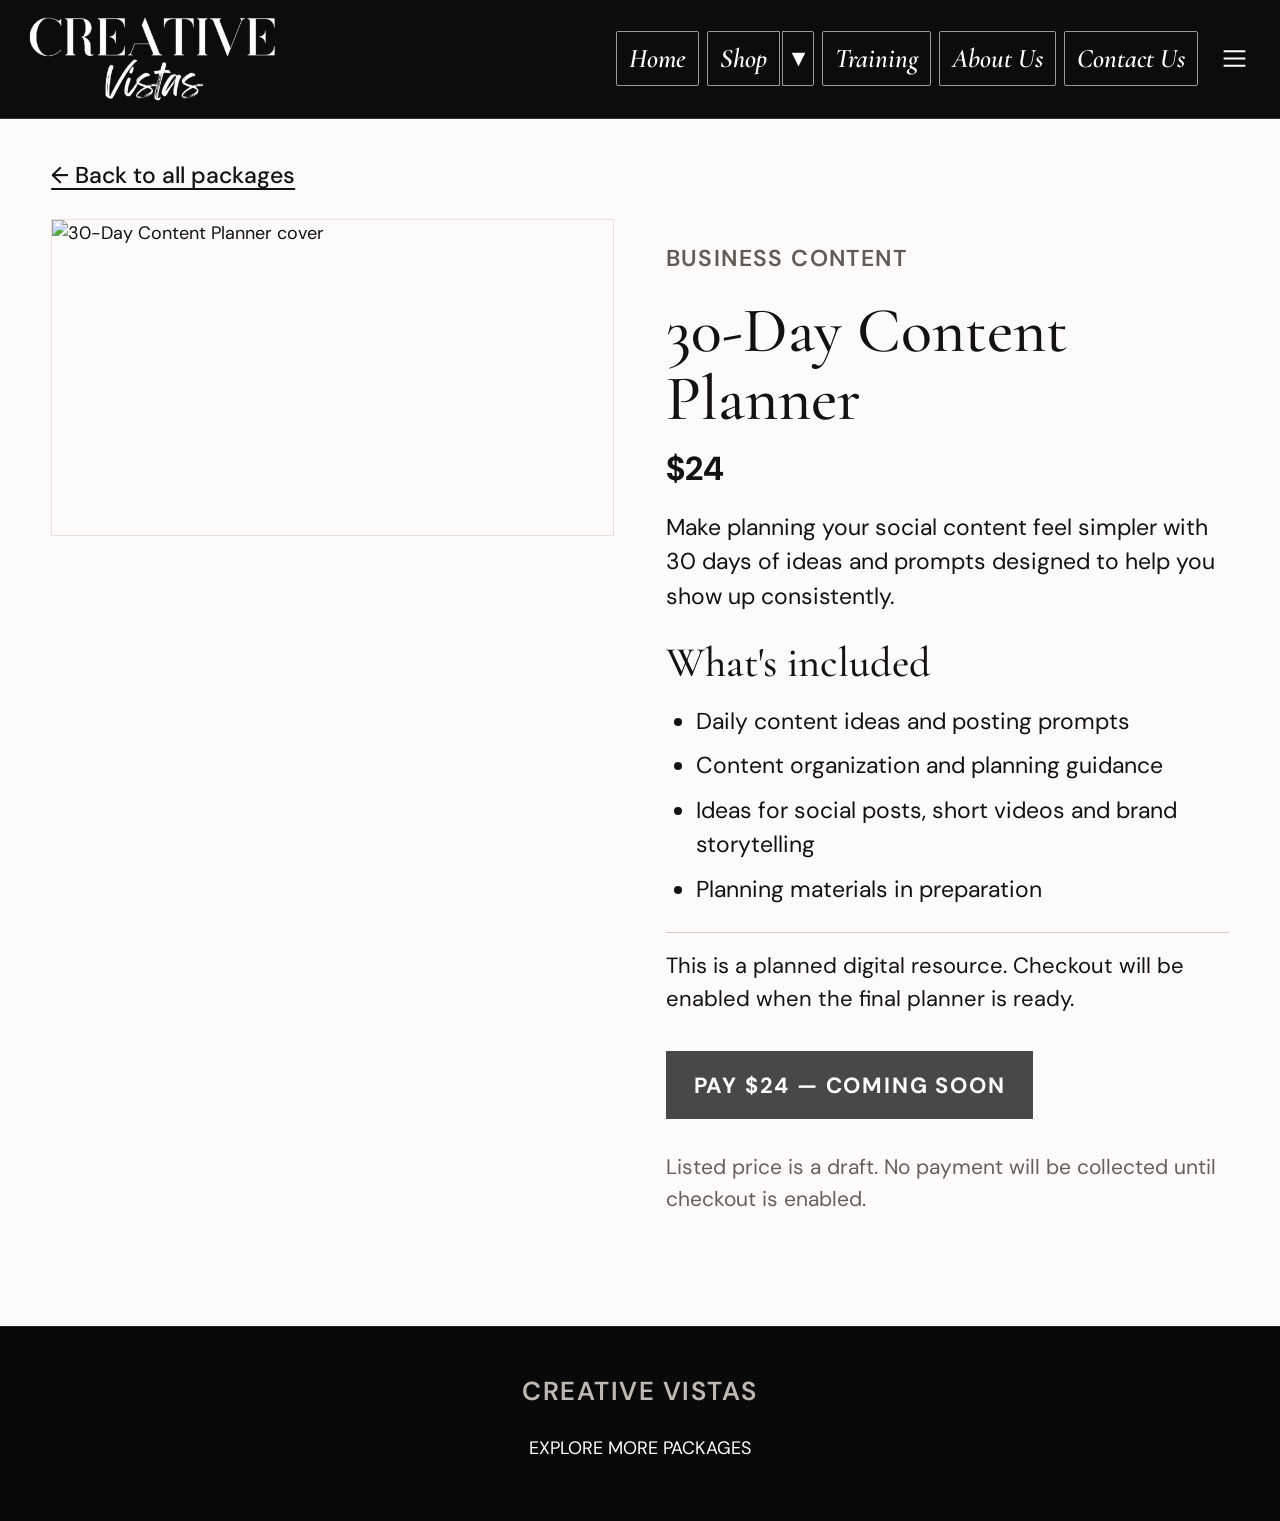
==== commit 9e734662: "Load enlarged package detail fonts on 30-day-content-planner.html" ====
--- a/30-day-content-planner.html
+++ b/30-day-content-planner.html
@@ -1,4 +1,4 @@
 <!doctype html>
-<html lang="en"><head><meta charset="utf-8"><meta name="viewport" content="width=device-width, initial-scale=1"><meta name="theme-color" content="#141313"><meta name="description" content="Make planning your social content feel simpler with 30 days of ideas and prompts designed to help you show up consistently."><title>30-Day Content Planner | Creative Vistas</title><link rel="preconnect" href="https://fonts.googleapis.com"><link rel="preconnect" href="https://fonts.gstatic.com" crossorigin><link href="https://fonts.googleapis.com/css2?family=Cormorant+Garamond:wght@400;500;600;700&family=DM+Sans:wght@400;500;600;700&family=Caveat:wght@400;500;600;700&display=swap" rel="stylesheet"><link rel="stylesheet" href="styles.css?v=readable-cover-logo-20261112c"><link rel="stylesheet" href="header-layout.css?v=package-nav-20261112"><link rel="stylesheet" href="shop-pages.css?v=20261112"></head>
+<html lang="en"><head><meta charset="utf-8"><meta name="viewport" content="width=device-width, initial-scale=1"><meta name="theme-color" content="#141313"><meta name="description" content="Make planning your social content feel simpler with 30 days of ideas and prompts designed to help you show up consistently."><title>30-Day Content Planner | Creative Vistas</title><link rel="preconnect" href="https://fonts.googleapis.com"><link rel="preconnect" href="https://fonts.gstatic.com" crossorigin><link href="https://fonts.googleapis.com/css2?family=Cormorant+Garamond:wght@400;500;600;700&family=DM+Sans:wght@400;500;600;700&family=Caveat:wght@400;500;600;700&display=swap" rel="stylesheet"><link rel="stylesheet" href="styles.css?v=readable-cover-logo-20261112c"><link rel="stylesheet" href="header-layout.css?v=package-nav-20261112"><link rel="stylesheet" href="shop-pages.css?v=package-large-fonts-20261112"></head>
 <body><a class="skip-link" href="#main">Skip to content</a><header class="site-header"><div class="header-inner"><a href="index.html#home" class="brand" aria-label="Creative Vistas home"><img class="brand-logo" src="logo-white.png" alt="Creative Vistas" width="460" height="176"></a><nav class="primary-nav" id="nav" aria-label="Main navigation"><a href="index.html#home">Home</a><div class="cv-shop-menu"><a href="index.html#shop" class="cv-shop-main">Shop</a><button type="button" class="cv-shop-toggle" aria-label="Show Shop packages" aria-expanded="false" aria-controls="cvShopDropdown">▾</button><div class="cv-shop-dropdown" id="cvShopDropdown"><a href="index.html#shop">All Packages</a><a href="the-content-experience.html">The Content Experience</a><a href="realtor-listing-bundle.html">Realtor Listing Bundle</a><a href="30-day-content-planner.html">30-Day Content Planner</a><a href="marketing-courses-resources.html">Marketing Courses &amp; Resources</a></div></div><a href="index.html#training">Training</a><a href="about.html">About Us</a><a href="contact.html">Contact Us</a></nav><div class="header-actions"><button class="icon-button menu-button" aria-label="Open menu" aria-expanded="false" aria-controls="nav"><svg viewBox="0 0 24 24"><path d="M3 6h18M3 12h18M3 18h18"/></svg></button></div></div></header>
 <main id="main" class="cv-package-page"><a class="cv-package-back" href="index.html#shop">← Back to all packages</a><div class="cv-package-layout"><div class="cv-package-image"><img src="https://gcdn.picsart.com/picsart-mcp/ab89de88-077d-4010-93ae-64f29b8ddd12.png" alt="30-Day Content Planner cover" width="1200" height="800"></div><div class="cv-package-info"><p class="kicker">BUSINESS CONTENT</p><h1>30-Day Content Planner</h1><p class="cv-package-price">$24</p><p class="cv-package-intro">Make planning your social content feel simpler with 30 days of ideas and prompts designed to help you show up consistently.</p><h2>What's included</h2><ul><li>Daily content ideas and posting prompts</li><li>Content organization and planning guidance</li><li>Ideas for social posts, short videos and brand storytelling</li><li>Planning materials in preparation</li></ul><p class="cv-package-note">This is a planned digital resource. Checkout will be enabled when the final planner is ready.</p><button type="button" class="btn btn-dark cv-package-cta cv-payment-disabled" disabled aria-label="Pay $24, checkout coming soon">PAY $24 — COMING SOON</button><p class="cv-package-subnote">Listed price is a draft. No payment will be collected until checkout is enabled.</p></div></div></main><footer class="social-footer"><p>CREATIVE VISTAS</p><a href="index.html#shop">EXPLORE MORE PACKAGES</a></footer><script>const b=document.querySelector('.menu-button'),n=document.querySelector('#nav');b?.addEventListener('click',()=>{const o=n.classList.toggle('open');b.setAttribute('aria-expanded',String(o))});n?.querySelectorAll('a').forEach(a=>a.addEventListener('click',()=>{n.classList.remove('open');b.setAttribute('aria-expanded','false')}));</script><script src="shop-navigation.js?v=20261112" defer></script></body></html>
--- a/shop-pages.css
+++ b/shop-pages.css
@@ -55,3 +55,110 @@
  .cv-package-page .cv-package-intro,.cv-package-page .cv-package-note,
  .cv-package-page .cv-package-subnote,.cv-package-page .cv-package-info ul{font-size:19px !important}
 }
+
+/* The Content Experience: editorial service presentation and tiered pricing. */
+.cv-content-experience .cv-package-layout{align-items:start}
+.cv-content-experience .cv-content-lead{font:italic 500 clamp(26px,2.5vw,36px)/1.12 var(--serif);margin:0 0 18px}
+.cv-content-experience .cv-package-intro{margin:0 0 25px}
+.cv-content-experience .cv-package-info h2{margin-top:28px}
+.cv-content-experience .cv-package-info ul{padding-left:24px}
+.cv-content-experience section{margin-top:clamp(60px,6vw,95px)}
+.cv-content-experience section>.kicker{font-size:18px !important;letter-spacing:2px}
+.cv-content-experience section>h2,
+.cv-content-experience .cv-content-extra h2{font:400 clamp(39px,4vw,62px)/1 var(--serif);margin:10px 0 27px}
+.cv-content-pricing-grid{display:grid;grid-template-columns:repeat(3,minmax(0,1fr));gap:17px}
+.cv-content-rate{background:#f4f0ec;border:1px solid #ded6cf;padding:clamp(22px,2.5vw,34px);display:flex;flex-direction:column;align-items:flex-start;min-width:0}
+.cv-content-duration{font:700 18px/1.3 var(--sans);letter-spacing:1.1px;margin:0 0 16px}
+.cv-content-amount{font:500 clamp(57px,5vw,77px)/1 var(--serif);margin:0 0 22px}
+.cv-content-custom{font-size:clamp(40px,3.8vw,58px)}
+.cv-content-rate>p:not(.cv-content-duration):not(.cv-content-amount){font:400 20px/1.4 var(--sans);margin:0 0 26px}
+.cv-content-rate .btn{width:100%;margin-top:auto;text-align:center;font-size:17px !important;min-height:57px;padding:14px 12px !important;white-space:normal}
+.cv-content-pricing-note{font:400 18px/1.5 var(--sans);color:#5b524d;margin:18px 0 0}
+.cv-content-process{background:#f9f6f3;border-top:1px solid #e1d9d2;border-bottom:1px solid #e1d9d2;padding:clamp(30px,3.6vw,55px)}
+.cv-content-steps{display:grid;grid-template-columns:repeat(3,minmax(0,1fr));gap:25px}
+.cv-content-steps>div{min-width:0}
+.cv-content-steps span{font:500 30px/1 var(--serif);color:#756b63}
+.cv-content-steps h3{font:500 clamp(29px,2.8vw,39px)/1 var(--serif);margin:13px 0}
+.cv-content-steps p{font:400 19px/1.5 var(--sans);margin:0}
+.cv-content-extra{background:#eae2da;padding:clamp(28px,4vw,55px);display:flex;align-items:center;justify-content:space-between;gap:35px}
+.cv-content-extra>div:first-child{max-width:850px}
+.cv-content-extra h2{margin-bottom:16px !important}
+.cv-content-extra p:not(.kicker){font:400 20px/1.5 var(--sans);margin:0}
+.cv-content-extra-price{font:500 clamp(58px,5.5vw,84px)/1 var(--serif);white-space:nowrap}
+.cv-content-closing{text-align:center;padding:35px 20px 0}
+.cv-content-closing .btn{font-size:20px !important;min-height:62px}
+.cv-content-closing p{font:400 17px/1.5 var(--sans);color:#625953;max-width:950px;margin:18px auto 0}
+@media(max-width:1100px){
+ .cv-content-pricing-grid{grid-template-columns:repeat(2,minmax(0,1fr))}
+ .cv-content-rate:last-child{grid-column:1/-1}
+}
+@media(max-width:760px){
+ .cv-content-pricing-grid,.cv-content-steps{grid-template-columns:1fr}
+ .cv-content-rate:last-child{grid-column:auto}
+ .cv-content-experience section{margin-top:52px}
+ .cv-content-experience section>h2{font-size:clamp(39px,9vw,54px)}
+ .cv-content-process{padding:34px 24px}
+ .cv-content-steps{gap:32px}
+ .cv-content-extra{flex-direction:column;align-items:flex-start;gap:23px}
+ .cv-content-extra-price{font-size:64px}
+ .cv-content-closing{padding:35px 0 0}
+}
+
+/* Larger typography for the three digital-product detail pages.
+   Kept separate from The Content Experience's custom styling. */
+body .cv-package-page:not(.cv-content-experience) .cv-package-back{
+ display:inline-block!important;
+ font:500 23px/1.4 'DM Sans',sans-serif!important;
+ margin-bottom:28px!important;
+}
+body .cv-package-page:not(.cv-content-experience) .cv-package-info .kicker{
+ font:600 23px/1.4 'DM Sans',sans-serif!important;
+ letter-spacing:1.4px!important;
+}
+body .cv-package-page:not(.cv-content-experience) .cv-package-info h1{
+ font:500 clamp(53px,5vw,78px)/1.06 'Cormorant Garamond',Georgia,serif!important;
+ margin:13px 0 16px!important;
+}
+body .cv-package-page:not(.cv-content-experience) .cv-package-info .cv-package-price{
+ font:700 clamp(33px,2.6vw,41px)/1.2 'DM Sans',sans-serif!important;
+ margin:0 0 21px!important;
+}
+body .cv-package-page:not(.cv-content-experience) .cv-package-info .cv-package-intro{
+ font:400 clamp(23px,1.7vw,27px)/1.5 'DM Sans',sans-serif!important;
+ margin:0 0 27px!important;
+}
+body .cv-package-page:not(.cv-content-experience) .cv-package-info h2{
+ font:500 clamp(42px,3.3vw,54px)/1.1 'Cormorant Garamond',Georgia,serif!important;
+ margin:25px 0 17px!important;
+}
+body .cv-package-page:not(.cv-content-experience) .cv-package-info ul{
+ font:400 clamp(23px,1.55vw,26px)/1.5 'DM Sans',sans-serif!important;
+ padding-left:30px!important;
+ margin:0 0 26px!important;
+}
+body .cv-package-page:not(.cv-content-experience) .cv-package-info li{
+ font-size:inherit!important;
+ line-height:inherit!important;
+ margin-bottom:10px!important;
+}
+body .cv-package-page:not(.cv-content-experience) .cv-package-info .cv-package-note{
+ font:400 clamp(22px,1.6vw,25px)/1.5 'DM Sans',sans-serif!important;
+ margin:22px 0!important;
+}
+body .cv-package-page:not(.cv-content-experience) .cv-package-info .cv-package-cta{
+ font:700 22px/1.25 'DM Sans',sans-serif!important;
+ min-height:68px!important;
+ padding:18px 28px!important;
+ white-space:normal!important;
+ text-align:center!important;
+}
+body .cv-package-page:not(.cv-content-experience) .cv-package-info .cv-package-subnote{
+ font:400 clamp(21px,1.5vw,24px)/1.5 'DM Sans',sans-serif!important;
+ margin-top:19px!important;
+}
+@media(max-width:600px){
+ body .cv-package-page:not(.cv-content-experience) .cv-package-info .kicker{font-size:20px!important}
+ body .cv-package-page:not(.cv-content-experience) .cv-package-info .cv-package-intro,
+ body .cv-package-page:not(.cv-content-experience) .cv-package-info ul{font-size:22px!important}
+ body .cv-package-page:not(.cv-content-experience) .cv-package-info .cv-package-cta{font-size:20px!important}
+}
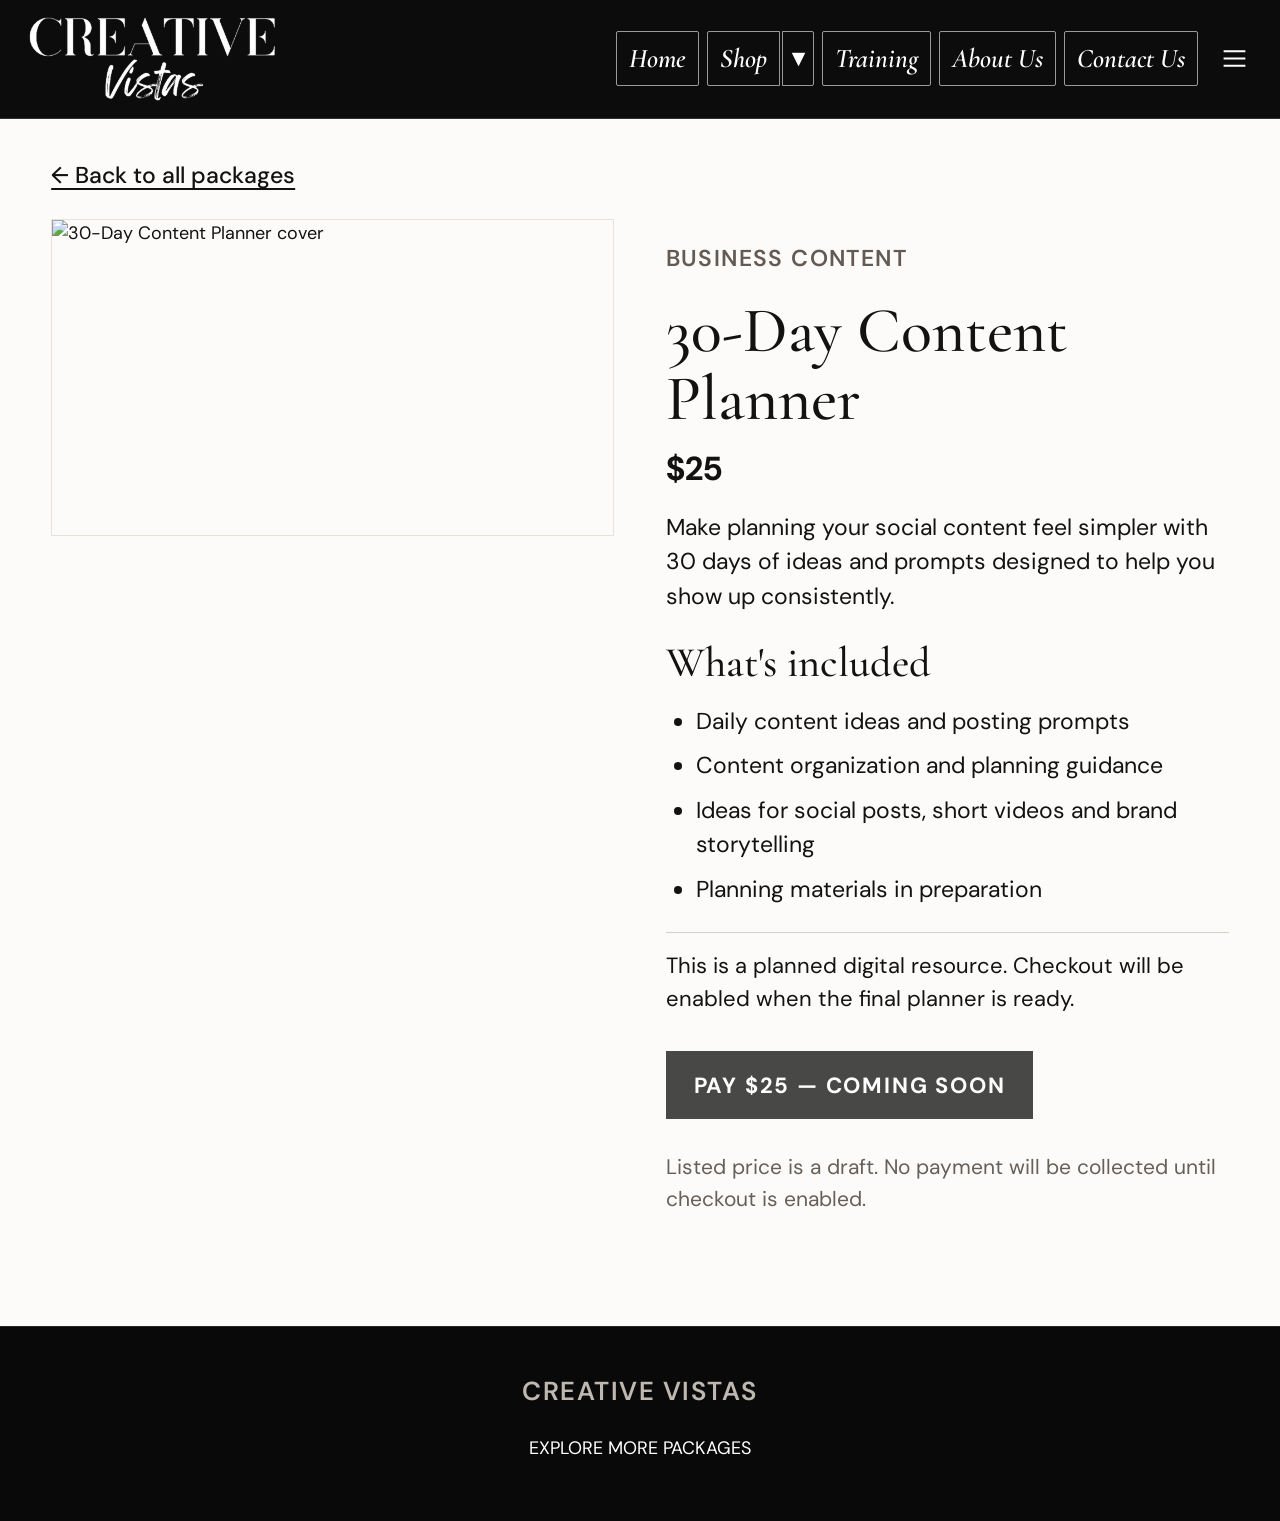
==== commit 99284de2: "Change 30-Day Content Planner price to $25" ====
--- a/30-day-content-planner.html
+++ b/30-day-content-planner.html
@@ -1,4 +1,4 @@
 <!doctype html>
 <html lang="en"><head><meta charset="utf-8"><meta name="viewport" content="width=device-width, initial-scale=1"><meta name="theme-color" content="#141313"><meta name="description" content="Make planning your social content feel simpler with 30 days of ideas and prompts designed to help you show up consistently."><title>30-Day Content Planner | Creative Vistas</title><link rel="preconnect" href="https://fonts.googleapis.com"><link rel="preconnect" href="https://fonts.gstatic.com" crossorigin><link href="https://fonts.googleapis.com/css2?family=Cormorant+Garamond:wght@400;500;600;700&family=DM+Sans:wght@400;500;600;700&family=Caveat:wght@400;500;600;700&display=swap" rel="stylesheet"><link rel="stylesheet" href="styles.css?v=readable-cover-logo-20261112c"><link rel="stylesheet" href="header-layout.css?v=package-nav-20261112"><link rel="stylesheet" href="shop-pages.css?v=package-large-fonts-20261112"></head>
 <body><a class="skip-link" href="#main">Skip to content</a><header class="site-header"><div class="header-inner"><a href="index.html#home" class="brand" aria-label="Creative Vistas home"><img class="brand-logo" src="logo-white.png" alt="Creative Vistas" width="460" height="176"></a><nav class="primary-nav" id="nav" aria-label="Main navigation"><a href="index.html#home">Home</a><div class="cv-shop-menu"><a href="index.html#shop" class="cv-shop-main">Shop</a><button type="button" class="cv-shop-toggle" aria-label="Show Shop packages" aria-expanded="false" aria-controls="cvShopDropdown">▾</button><div class="cv-shop-dropdown" id="cvShopDropdown"><a href="index.html#shop">All Packages</a><a href="the-content-experience.html">The Content Experience</a><a href="realtor-listing-bundle.html">Realtor Listing Bundle</a><a href="30-day-content-planner.html">30-Day Content Planner</a><a href="marketing-courses-resources.html">Marketing Courses &amp; Resources</a></div></div><a href="index.html#training">Training</a><a href="about.html">About Us</a><a href="contact.html">Contact Us</a></nav><div class="header-actions"><button class="icon-button menu-button" aria-label="Open menu" aria-expanded="false" aria-controls="nav"><svg viewBox="0 0 24 24"><path d="M3 6h18M3 12h18M3 18h18"/></svg></button></div></div></header>
-<main id="main" class="cv-package-page"><a class="cv-package-back" href="index.html#shop">← Back to all packages</a><div class="cv-package-layout"><div class="cv-package-image"><img src="https://gcdn.picsart.com/picsart-mcp/ab89de88-077d-4010-93ae-64f29b8ddd12.png" alt="30-Day Content Planner cover" width="1200" height="800"></div><div class="cv-package-info"><p class="kicker">BUSINESS CONTENT</p><h1>30-Day Content Planner</h1><p class="cv-package-price">$24</p><p class="cv-package-intro">Make planning your social content feel simpler with 30 days of ideas and prompts designed to help you show up consistently.</p><h2>What's included</h2><ul><li>Daily content ideas and posting prompts</li><li>Content organization and planning guidance</li><li>Ideas for social posts, short videos and brand storytelling</li><li>Planning materials in preparation</li></ul><p class="cv-package-note">This is a planned digital resource. Checkout will be enabled when the final planner is ready.</p><button type="button" class="btn btn-dark cv-package-cta cv-payment-disabled" disabled aria-label="Pay $24, checkout coming soon">PAY $24 — COMING SOON</button><p class="cv-package-subnote">Listed price is a draft. No payment will be collected until checkout is enabled.</p></div></div></main><footer class="social-footer"><p>CREATIVE VISTAS</p><a href="index.html#shop">EXPLORE MORE PACKAGES</a></footer><script>const b=document.querySelector('.menu-button'),n=document.querySelector('#nav');b?.addEventListener('click',()=>{const o=n.classList.toggle('open');b.setAttribute('aria-expanded',String(o))});n?.querySelectorAll('a').forEach(a=>a.addEventListener('click',()=>{n.classList.remove('open');b.setAttribute('aria-expanded','false')}));</script><script src="shop-navigation.js?v=20261112" defer></script></body></html>+<main id="main" class="cv-package-page"><a class="cv-package-back" href="index.html#shop">← Back to all packages</a><div class="cv-package-layout"><div class="cv-package-image"><img src="https://gcdn.picsart.com/picsart-mcp/ab89de88-077d-4010-93ae-64f29b8ddd12.png" alt="30-Day Content Planner cover" width="1200" height="800"></div><div class="cv-package-info"><p class="kicker">BUSINESS CONTENT</p><h1>30-Day Content Planner</h1><p class="cv-package-price">$25</p><p class="cv-package-intro">Make planning your social content feel simpler with 30 days of ideas and prompts designed to help you show up consistently.</p><h2>What's included</h2><ul><li>Daily content ideas and posting prompts</li><li>Content organization and planning guidance</li><li>Ideas for social posts, short videos and brand storytelling</li><li>Planning materials in preparation</li></ul><p class="cv-package-note">This is a planned digital resource. Checkout will be enabled when the final planner is ready.</p><button type="button" class="btn btn-dark cv-package-cta cv-payment-disabled" disabled aria-label="Pay $25, checkout coming soon">PAY $25 — COMING SOON</button><p class="cv-package-subnote">Listed price is a draft. No payment will be collected until checkout is enabled.</p></div></div></main><footer class="social-footer"><p>CREATIVE VISTAS</p><a href="index.html#shop">EXPLORE MORE PACKAGES</a></footer><script>const b=document.querySelector('.menu-button'),n=document.querySelector('#nav');b?.addEventListener('click',()=>{const o=n.classList.toggle('open');b.setAttribute('aria-expanded',String(o))});n?.querySelectorAll('a').forEach(a=>a.addEventListener('click',()=>{n.classList.remove('open');b.setAttribute('aria-expanded','false')}));</script><script src="shop-navigation.js?v=20261112" defer></script></body></html>
